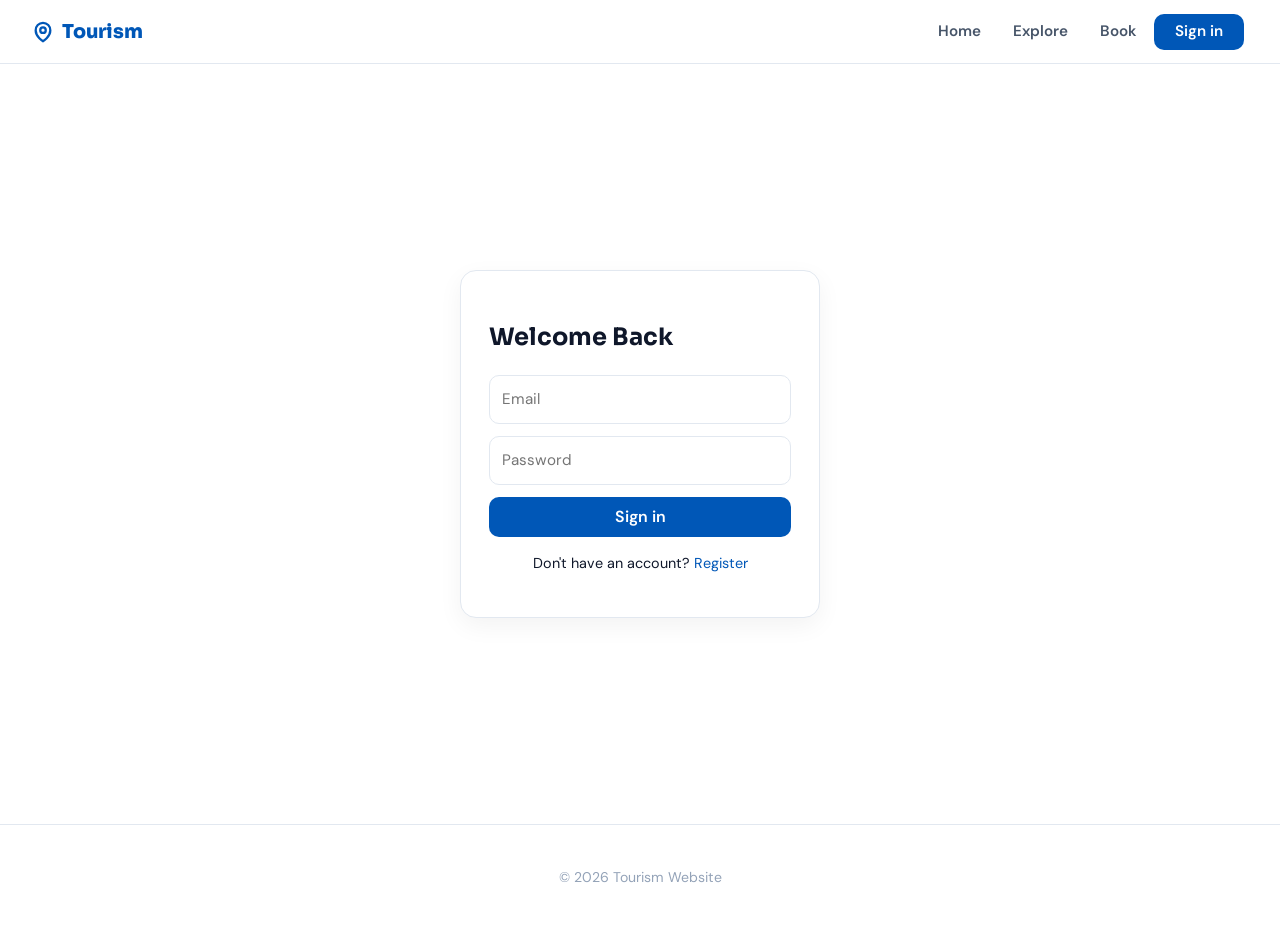
==== pages/admin-dashboard.html @ 724134c3 "Omar" ====
<!DOCTYPE html>
<html lang="en">
<head>
<meta charset="UTF-8">
<meta name="viewport" content="width=device-width, initial-scale=1.0">
<title>Admin Dashboard - Tourism</title>

<link rel="preconnect" href="https://fonts.googleapis.com">
<link rel="preconnect" href="https://fonts.gstatic.com" crossorigin>
<link href="https://fonts.googleapis.com/css2?family=Sora:wght@400;500;600;700;800&family=DM+Sans:ital,wght@0,300;0,400;0,500;1,400&display=swap" rel="stylesheet">

<link rel="stylesheet" href="../css/main.css">
<link rel="stylesheet" href="../css/components.css">
<link rel="stylesheet" href="../css/layout.css">
<!-- profile.css MUST come before admin-dashboard.css — admin reuses all base classes -->
<link rel="stylesheet" href="../css/pages/profile.css">
<link rel="stylesheet" href="../css/pages/admin-dashboard.css">
</head>

<body>

<!-- ===== NAVBAR (same structure as profile.html) ===== -->
<nav class="navbar">
  <a href="index.html" class="logo">
    <svg width="22" height="22" viewBox="0 0 24 24" fill="none" stroke="currentColor" stroke-width="2.5">
      <path d="M12 22s-8-4.5-8-11.8A8 8 0 0 1 12 2a8 8 0 0 1 8 8.2c0 7.3-8 11.8-8 11.8z"/>
      <circle cx="12" cy="10" r="3"/>
    </svg>
    Tourism
  </a>
  <div class="nav-links">
    <a href="index.html">Home</a>
    <a href="search.html">Explore</a>
    <a href="booking.html">Book</a>
    <a href="admin-dashboard.html" class="nav-cta active">Admin</a>
  </div>
</nav>

<!-- ===== ADMIN DASHBOARD PAGE ===== -->
<div class="profile-page">

  <!-- HERO SECTION (mirrors profile hero) -->
  <div class="profile-hero admin-hero">
    <div class="hero-bg-decor">
      <span class="decor-circle c1"></span>
      <span class="decor-circle c2"></span>
      <span class="decor-circle c3"></span>
      <!-- Extra admin decorative elements -->
      <span class="decor-circle c4"></span>
    </div>
    <div class="hero-content">
      <div class="hero-avatar admin-avatar" id="adminAvatar">A</div>
      <div class="hero-text">
        <h1 id="adminHeroName">Admin</h1>
        <p class="hero-email">admin@tourism.com</p>
        <span class="hero-badge admin-badge">
          <svg width="13" height="13" viewBox="0 0 24 24" fill="none" stroke="currentColor" stroke-width="2.5">
            <path d="M12 22s-8-4.5-8-11.8A8 8 0 0 1 12 2a8 8 0 0 1 8 8.2c0 7.3-8 11.8-8 11.8z"/>
            <circle cx="12" cy="10" r="3"/>
          </svg>
          Administrator
        </span>
      </div>
      <!-- Logout INSIDE hero section — same position as profile page -->
      <button id="adminLogoutBtn" class="hero-logout-btn">
        <svg width="15" height="15" viewBox="0 0 24 24" fill="none" stroke="currentColor" stroke-width="2.2">
          <path d="M9 21H5a2 2 0 0 1-2-2V5a2 2 0 0 1 2-2h4"/>
          <polyline points="16 17 21 12 16 7"/>
          <line x1="21" y1="12" x2="9" y2="12"/>
        </svg>
        Logout
      </button>
    </div>
  </div>

  <!-- DASHBOARD GRID (same grid structure as profile page) -->
  <div class="profile-grid">

    <!-- ===== LEFT SIDEBAR ===== -->
    <aside class="profile-sidebar">

      <!-- Platform Overview Card -->
      <div class="pcard account-overview">
        <div class="pcard-header">
          <svg width="18" height="18" viewBox="0 0 24 24" fill="none" stroke="currentColor" stroke-width="2">
            <rect x="3" y="3" width="7" height="7"/><rect x="14" y="3" width="7" height="7"/>
            <rect x="14" y="14" width="7" height="7"/><rect x="3" y="14" width="7" height="7"/>
          </svg>
          <h3>Platform Overview</h3>
        </div>
        <ul class="overview-list">
          <li>
            <span class="ov-label">Total Users</span>
            <span class="ov-value" id="ov-users">—</span>
          </li>
          <li>
            <span class="ov-label">Total Bookings</span>
            <span class="ov-value" id="ov-bookings">—</span>
          </li>
          <li>
            <span class="ov-label">Total Hotels</span>
            <span class="ov-value" id="ov-hotels">—</span>
          </li>
          <li>
            <span class="ov-label">Revenue</span>
            <span class="ov-value balance-value" id="ov-revenue">$0</span>
          </li>
        </ul>
        <button class="add-balance-btn" id="refreshStatsBtn">
          <svg width="14" height="14" viewBox="0 0 24 24" fill="none" stroke="currentColor" stroke-width="2.5">
            <polyline points="23 4 23 10 17 10"/>
            <polyline points="1 20 1 14 7 14"/>
            <path d="M3.51 9a9 9 0 0 1 14.85-3.36L23 10M1 14l4.64 4.36A9 9 0 0 0 20.49 15"/>
          </svg>
          Refresh Stats
        </button>
      </div>

      <!-- Quick Stats Card (mirrors profile completion card style) -->
      <div class="pcard completion-card">
        <div class="pcard-header">
          <svg width="18" height="18" viewBox="0 0 24 24" fill="none" stroke="currentColor" stroke-width="2">
            <line x1="18" y1="20" x2="18" y2="10"/>
            <line x1="12" y1="20" x2="12" y2="4"/>
            <line x1="6" y1="20" x2="6" y2="14"/>
          </svg>
          <h3>System Health</h3>
        </div>
        <div class="completion-pct-row">
          <span class="completion-pct" id="healthPct">100%</span>
          <span class="completion-label" id="healthLabel">Operational</span>
        </div>
        <div class="progress-bar-track">
          <div class="progress-bar-fill admin-progress" id="healthFill" style="width:100%"></div>
        </div>
        <ul class="completion-checklist" id="systemChecklist">
          <li class="check-item done" data-key="users">
            <span class="check-dot"></span> Users module active
          </li>
          <li class="check-item done" data-key="bookings">
            <span class="check-dot"></span> Bookings module active
          </li>
          <li class="check-item done" data-key="hotels">
            <span class="check-dot"></span> Hotels module active
          </li>
          <li class="check-item done" data-key="reports">
            <span class="check-dot"></span> Reports module active
          </li>
        </ul>
      </div>

      <!-- Quick Actions Card (mirrors quick stats card) -->
      <div class="pcard quick-stats">
        <div class="pcard-header">
          <svg width="18" height="18" viewBox="0 0 24 24" fill="none" stroke="currentColor" stroke-width="2">
            <polygon points="13 2 3 14 12 14 11 22 21 10 12 10 13 2"/>
          </svg>
          <h3>Quick Actions</h3>
        </div>
        <div class="admin-actions-list">
          <button class="admin-action-btn" onclick="adminScrollTo('users-section')">
            <svg width="14" height="14" viewBox="0 0 24 24" fill="none" stroke="currentColor" stroke-width="2"><path d="M17 21v-2a4 4 0 0 0-4-4H5a4 4 0 0 0-4 4v2"/><circle cx="9" cy="7" r="4"/><path d="M23 21v-2a4 4 0 0 0-3-3.87"/><path d="M16 3.13a4 4 0 0 1 0 7.75"/></svg>
            Manage Users
          </button>
          <button class="admin-action-btn" onclick="adminScrollTo('bookings-section')">
            <svg width="14" height="14" viewBox="0 0 24 24" fill="none" stroke="currentColor" stroke-width="2"><rect x="3" y="4" width="18" height="18" rx="2" ry="2"/><line x1="16" y1="2" x2="16" y2="6"/><line x1="8" y1="2" x2="8" y2="6"/><line x1="3" y1="10" x2="21" y2="10"/></svg>
            View Bookings
          </button>
          <button class="admin-action-btn" onclick="adminScrollTo('hotels-section')">
            <svg width="14" height="14" viewBox="0 0 24 24" fill="none" stroke="currentColor" stroke-width="2"><path d="M3 9l9-7 9 7v11a2 2 0 0 1-2 2H5a2 2 0 0 1-2-2z"/><polyline points="9 22 9 12 15 12 15 22"/></svg>
            View Hotels
          </button>
          <button class="admin-action-btn" onclick="adminScrollTo('reports-section')">
            <svg width="14" height="14" viewBox="0 0 24 24" fill="none" stroke="currentColor" stroke-width="2"><path d="M14 2H6a2 2 0 0 0-2 2v16a2 2 0 0 0 2 2h12a2 2 0 0 0 2-2V8z"/><polyline points="14 2 14 8 20 8"/><line x1="16" y1="13" x2="8" y2="13"/><line x1="16" y1="17" x2="8" y2="17"/><polyline points="10 9 9 9 8 9"/></svg>
            View Reports
          </button>
        </div>
      </div>

    </aside>

    <!-- ===== MAIN ADMIN AREA (mirrors profile main) ===== -->
    <main class="profile-main">

      <!-- ===== QUICK STATS ROW ===== -->
      <div class="pcard stats-row-card">
        <div class="stats-grid admin-stats-grid">
          <div class="stat-box">
            <span class="stat-num" id="stat-users">0</span>
            <span class="stat-lbl">Users</span>
          </div>
          <div class="stat-box">
            <span class="stat-num" id="stat-bookings">0</span>
            <span class="stat-lbl">Bookings</span>
          </div>
          <div class="stat-box">
            <span class="stat-num" id="stat-hotels">0</span>
            <span class="stat-lbl">Hotels</span>
          </div>
          <div class="stat-box">
            <span class="stat-num" id="stat-revenue">$0</span>
            <span class="stat-lbl">Revenue</span>
          </div>
        </div>
      </div>

      <!-- ===== USER MANAGEMENT ===== -->
      <div class="pcard edit-card" id="users-section">
        <div class="pcard-header section-header-row">
          <div class="pcard-header-left">
            <svg width="18" height="18" viewBox="0 0 24 24" fill="none" stroke="currentColor" stroke-width="2">
              <path d="M17 21v-2a4 4 0 0 0-4-4H5a4 4 0 0 0-4 4v2"/>
              <circle cx="9" cy="7" r="4"/>
              <path d="M23 21v-2a4 4 0 0 0-3-3.87"/>
              <path d="M16 3.13a4 4 0 0 1 0 7.75"/>
            </svg>
            <h3>User Management</h3>
          </div>
          <span class="section-count" id="users-count-badge">0 users</span>
        </div>

        <div class="admin-search-bar">
          <svg width="15" height="15" viewBox="0 0 24 24" fill="none" stroke="currentColor" stroke-width="2">
            <circle cx="11" cy="11" r="8"/><line x1="21" y1="21" x2="16.65" y2="16.65"/>
          </svg>
          <input type="text" id="userSearchInput" placeholder="Search users by name or email…" />
        </div>

        <div class="admin-table-wrap">
          <table class="admin-table" id="usersTable">
            <thead>
              <tr>
                <th>#</th>
                <th>Name</th>
                <th>Email</th>
                <th>Country</th>
                <th>Balance</th>
                <th>Actions</th>
              </tr>
            </thead>
            <tbody id="usersTableBody">
              <tr>
                <td colspan="6" class="table-empty">No users found.</td>
              </tr>
            </tbody>
          </table>
        </div>
      </div>

      <!-- ===== BOOKING MANAGEMENT ===== -->
      <div class="pcard edit-card" id="bookings-section">
        <div class="pcard-header section-header-row">
          <div class="pcard-header-left">
            <svg width="18" height="18" viewBox="0 0 24 24" fill="none" stroke="currentColor" stroke-width="2">
              <rect x="3" y="4" width="18" height="18" rx="2" ry="2"/>
              <line x1="16" y1="2" x2="16" y2="6"/>
              <line x1="8" y1="2" x2="8" y2="6"/>
              <line x1="3" y1="10" x2="21" y2="10"/>
            </svg>
            <h3>Booking Management</h3>
          </div>
          <span class="section-count" id="bookings-count-badge">0 bookings</span>
        </div>

        <div class="admin-table-wrap">
          <table class="admin-table" id="bookingsTable">
            <thead>
              <tr>
                <th>#</th>
                <th>User</th>
                <th>Hotel</th>
                <th>Date</th>
                <th>Amount</th>
                <th>Status</th>
              </tr>
            </thead>
            <tbody id="bookingsTableBody">
              <tr>
                <td colspan="6" class="table-empty">No bookings found.</td>
              </tr>
            </tbody>
          </table>
        </div>
      </div>

      <!-- ===== HOTEL MANAGEMENT ===== -->
      <div class="pcard edit-card" id="hotels-section">
        <div class="pcard-header section-header-row">
          <div class="pcard-header-left">
            <svg width="18" height="18" viewBox="0 0 24 24" fill="none" stroke="currentColor" stroke-width="2">
              <path d="M3 9l9-7 9 7v11a2 2 0 0 1-2 2H5a2 2 0 0 1-2-2z"/>
              <polyline points="9 22 9 12 15 12 15 22"/>
            </svg>
            <h3>Hotel Management</h3>
          </div>
          <span class="section-count" id="hotels-count-badge">0 hotels</span>
        </div>

        <div class="hotels-grid" id="hotelsGrid">
          <div class="hotel-empty-state">
            <svg width="38" height="38" viewBox="0 0 24 24" fill="none" stroke="currentColor" stroke-width="1.5" opacity="0.3">
              <path d="M3 9l9-7 9 7v11a2 2 0 0 1-2 2H5a2 2 0 0 1-2-2z"/>
              <polyline points="9 22 9 12 15 12 15 22"/>
            </svg>
            <p>No hotels in the system yet.</p>
          </div>
        </div>
      </div>

      <!-- ===== REPORTS ===== -->
      <div class="pcard edit-card" id="reports-section">
        <div class="pcard-header section-header-row">
          <div class="pcard-header-left">
            <svg width="18" height="18" viewBox="0 0 24 24" fill="none" stroke="currentColor" stroke-width="2">
              <path d="M14 2H6a2 2 0 0 0-2 2v16a2 2 0 0 0 2 2h12a2 2 0 0 0 2-2V8z"/>
              <polyline points="14 2 14 8 20 8"/>
              <line x1="16" y1="13" x2="8" y2="13"/>
              <line x1="16" y1="17" x2="8" y2="17"/>
              <polyline points="10 9 9 9 8 9"/>
            </svg>
            <h3>Reports & Analytics</h3>
          </div>
          <span class="section-count">Live data</span>
        </div>

        <div class="reports-grid">
          <div class="report-card">
            <div class="report-icon r-blue">
              <svg width="20" height="20" viewBox="0 0 24 24" fill="none" stroke="currentColor" stroke-width="2">
                <path d="M17 21v-2a4 4 0 0 0-4-4H5a4 4 0 0 0-4 4v2"/>
                <circle cx="9" cy="7" r="4"/>
              </svg>
            </div>
            <div class="report-info">
              <span class="report-num" id="report-users">0</span>
              <span class="report-label">Registered Users</span>
            </div>
            <div class="report-trend up" id="report-users-trend">↑ Active</div>
          </div>

          <div class="report-card">
            <div class="report-icon r-green">
              <svg width="20" height="20" viewBox="0 0 24 24" fill="none" stroke="currentColor" stroke-width="2">
                <line x1="12" y1="1" x2="12" y2="23"/>
                <path d="M17 5H9.5a3.5 3.5 0 0 0 0 7h5a3.5 3.5 0 0 1 0 7H6"/>
              </svg>
            </div>
            <div class="report-info">
              <span class="report-num" id="report-revenue">$0</span>
              <span class="report-label">Total Balance Pool</span>
            </div>
            <div class="report-trend up">↑ Growing</div>
          </div>

          <div class="report-card">
            <div class="report-icon r-orange">
              <svg width="20" height="20" viewBox="0 0 24 24" fill="none" stroke="currentColor" stroke-width="2">
                <rect x="3" y="4" width="18" height="18" rx="2" ry="2"/>
                <line x1="16" y1="2" x2="16" y2="6"/>
                <line x1="8" y1="2" x2="8" y2="6"/>
                <line x1="3" y1="10" x2="21" y2="10"/>
              </svg>
            </div>
            <div class="report-info">
              <span class="report-num" id="report-bookings">0</span>
              <span class="report-label">Total Bookings</span>
            </div>
            <div class="report-trend neutral" id="report-bookings-trend">— No data</div>
          </div>

          <div class="report-card">
            <div class="report-icon r-purple">
              <svg width="20" height="20" viewBox="0 0 24 24" fill="none" stroke="currentColor" stroke-width="2">
                <polyline points="9 11 12 14 22 4"/>
                <path d="M21 12v7a2 2 0 0 1-2 2H5a2 2 0 0 1-2-2V5a2 2 0 0 1 2-2h11"/>
              </svg>
            </div>
            <div class="report-info">
              <span class="report-num" id="report-completion">0%</span>
              <span class="report-label">Avg Profile Completion</span>
            </div>
            <div class="report-trend" id="report-completion-trend">Calculating…</div>
          </div>
        </div>
      </div>

    </main>

  </div><!-- end .profile-grid -->
</div><!-- end .profile-page -->

<!-- ===== DELETE USER CONFIRM MODAL ===== -->
<div id="deleteModal" class="pmodal-overlay">
  <div class="pmodal-box">
    <button class="pmodal-close" id="closeDeleteModal">&times;</button>
    <div class="modal-step active" id="stepDelete">
      <div class="modal-icon" style="background: rgba(239,68,68,.12); color:#ef4444;">
        <svg width="22" height="22" viewBox="0 0 24 24" fill="none" stroke="currentColor" stroke-width="2">
          <polyline points="3 6 5 6 21 6"/><path d="M19 6l-1 14a2 2 0 0 1-2 2H8a2 2 0 0 1-2-2L5 6"/>
          <path d="M10 11v6"/><path d="M14 11v6"/>
          <path d="M9 6V4a1 1 0 0 1 1-1h4a1 1 0 0 1 1 1v2"/>
        </svg>
      </div>
      <h3>Delete User</h3>
      <p class="modal-sub" id="deleteModalMsg">Are you sure you want to delete this user?</p>
      <div style="display:flex;gap:10px;justify-content:center;margin-top:8px;">
        <button class="modal-btn-secondary" id="cancelDeleteBtn">Cancel</button>
        <button class="modal-btn-primary" id="confirmDeleteBtn" style="background:linear-gradient(135deg,#ef4444,#dc2626);">Delete</button>
      </div>
    </div>
  </div>
</div>

<!-- ===== EDIT USER MODAL ===== -->
<div id="editUserModal" class="pmodal-overlay">
  <div class="pmodal-box pmodal-wide">
    <button class="pmodal-close" id="closeEditModal">&times;</button>
    <div class="modal-step active">
      <div class="modal-icon blue">
        <svg width="22" height="22" viewBox="0 0 24 24" fill="none" stroke="currentColor" stroke-width="2">
          <path d="M11 4H4a2 2 0 0 0-2 2v14a2 2 0 0 0 2 2h14a2 2 0 0 0 2-2v-7"/>
          <path d="M18.5 2.5a2.121 2.121 0 0 1 3 3L12 15l-4 1 1-4 9.5-9.5z"/>
        </svg>
      </div>
      <h3>Edit User</h3>
      <p class="modal-sub" id="editModalSub">Editing user details</p>
      <input type="hidden" id="editUserEmail" />
      <div class="modal-input-group" style="margin-bottom:10px;">
        <input type="text" id="editFirstName" placeholder="First Name" />
      </div>
      <div class="modal-input-group" style="margin-bottom:10px;">
        <input type="text" id="editLastName" placeholder="Last Name" />
      </div>
      <div class="modal-input-group" style="margin-bottom:10px;">
        <input type="number" id="editBalance" placeholder="Balance ($)" min="0" step="0.01" />
      </div>
      <button class="modal-btn-primary green" id="confirmEditBtn">Save Changes</button>
    </div>
  </div>
</div>

<!-- Toast -->
<div id="toast" class="ptoast"></div>

<!-- SCRIPTS -->
<script src="../js/users.js"></script>
<script src="../js/ui.js"></script>
<script src="../js/admin-dashboard.js"></script>

</body>
</html>
---- css/main.css ----
/* Global reset */
*, *::before, *::after {
  box-sizing: border-box;
}

html {
  scroll-behavior: smooth;
}

body {
  margin: 0;
  line-height: 1.5;
  font-family: var(--font-body, 'DM Sans', sans-serif);
  color: var(--text-1, #0f172a);
  background: #fff;
}

img, svg {
  display: block;
  max-width: 100%;
}

a {
  color: inherit;
}

button,
input,
select,
textarea {
  font: inherit;
}
---- css/components.css ----
:root {
  --brand: #0057B7;
  --brand-dark: #003f8a;
  --brand-light: #e8f0fe;

  --text-1: #0f172a;
  --text-2: #475569;
  --text-3: #94a3b8;

  --radius-sm: 10px;
  --radius-md: 16px;
  --radius-lg: 24px;

  --font-display: 'Sora', sans-serif;
  --font-body: 'DM Sans', sans-serif;

  --transition: 0.22s ease;
}

/* Shared navbar */
.navbar {
  position: sticky;
  top: 0;
  z-index: 100;

  display: flex;
  align-items: center;
  justify-content: space-between;
  gap: 16px;

  height: 64px;
  padding: 0 32px;

  background: rgba(255, 255, 255, 0.95);
  backdrop-filter: blur(12px);
  -webkit-backdrop-filter: blur(12px);
  border-bottom: 1px solid #e2e8f0;
}

.navbar,
.navbar * {
  box-sizing: border-box;
}

.logo {
  display: inline-flex;
  align-items: center;
  gap: 8px;
  height: 100%;

  font-family: var(--font-display);
  font-size: 1.2rem;
  font-weight: 800;
  color: var(--brand);
  text-decoration: none;
  line-height: 1;
}

.logo svg {
  flex-shrink: 0;
}

.nav-links {
  display: flex;
  align-items: center;
  gap: 4px;
  height: 100%;
}

.nav-links a {
  display: inline-flex;
  align-items: center;
  justify-content: center;

  height: 36px;
  padding: 0 14px;

  border-radius: var(--radius-sm);
  font-size: 0.95rem;
  font-weight: 600;
  color: var(--text-2);
  text-decoration: none;
  line-height: 1;

  transition: color var(--transition), background var(--transition);
}

.nav-links a:hover {
  color: var(--brand);
  background: var(--brand-light);
}

.nav-links a.active {
  color: var(--brand);
  background: var(--brand-light);
}

.nav-links a.nav-cta {
  height: 36px;
  padding: 0 14px; /* نفس باقي اللينكات */

  background: var(--brand);
  color: #fff;

  display: inline-flex;
  align-items: center;
  justify-content: center;
}
.nav-links a.nav-cta {
  min-width: 90px;
}

.nav-links a.nav-cta:hover {
  background: var(--brand-dark);
  color: #fff;
}

.nav-hamburger {
  display: none;
  width: 44px;
  height: 44px;
  padding: 0;
  border: none;
  background: transparent;
  cursor: pointer;

  align-items: center;
  justify-content: center;
  flex-direction: column;
  gap: 5px;
}

.nav-hamburger span {
  display: block;
  width: 24px;
  height: 2px;
  border-radius: 999px;
  background: var(--text-1);
}

/* Footer */
.footer {
  background: #fff;
  color: var(--text-3);
  text-align: center;
  padding: 28px 24px;
  border-top: 1px solid #e2e8f0;
  font-size: 0.88rem;
}

/* Small reusable button */
.details-btn {
  display: inline-block;
  margin-top: 10px;
  padding: 10px 16px;
  background-color: #0077b6;
  color: #fff;
  text-decoration: none;
  border-radius: 8px;
  transition: 0.3s;
}

.details-btn:hover {
  background-color: #023e8a;
}

@media (max-width: 768px) {
  .navbar {
    padding: 0 16px;
  }

  .nav-links {
    display: none;
  }

  .nav-hamburger {
    display: inline-flex;
  }
}

/* ===== TOAST NOTIFICATION ===== */
.toast {
  position: fixed;
  top: 20px;
  left: 50%;
  transform: translateX(-50%) translateY(-20px);

  min-width: 250px;
  max-width: 320px;

  padding: 14px 18px;

  border-radius: 12px;
  font-size: 0.95rem;
  font-weight: 500;

  color: #fff;

  box-shadow: 0 10px 25px rgba(0,0,0,0.15);

  opacity: 0;
  pointer-events: none;

  transition: all 0.3s ease;
  z-index: 999;
}

/* show */
.toast.show {
  opacity: 1;
  transform: translateX(-50%) translateY(0);
}
.toast {
  backdrop-filter: blur(10px);
  background: rgba(0,0,0,0.75);
}

/* success */
.toast.success {
  background: #22c55e;
}

/* error */
.toast.error {
  background: #ef4444;
}

/* Currency Selector */
.currency-selector {
    display: flex;
    align-items: center;
    gap: 6px;
}

.currency-selector select {
    padding: 4px 8px;
    border-radius: 8px;
    border: 1px solid #ccc;
    background: white;
    font-size: 14px;
    cursor: pointer;
    outline: none;
}

.currency-selector select:focus {
    border-color: #007bff;
}
---- css/layout.css ----
.container {
  width: min(100%, 1200px);
  margin: 0 auto;
  padding: 0 24px;
}

@media (max-width: 768px) {
  .container {
    padding: 0 16px;
  }
}
---- css/pages/profile.css ----
/* ============================================
   PROFILE PAGE — Premium Tourism UI
   profile.css
   ============================================ */

/* ===== FONTS & BASE ===== */
:root {
  --blue-900: #0f1e3d;
  --blue-800: #1a2f5a;
  --blue-600: #1e4fd8;
  --blue-500: #2563eb;
  --blue-400: #3b82f6;
  --blue-300: #93c5fd;
  --blue-100: #dbeafe;
  --blue-50:  #eff6ff;
  --teal-500: #0ea5e9;

  --green-500: #22c55e;
  --green-600: #16a34a;

  --red-500:  #ef4444;
  --red-600:  #dc2626;

  --gray-900: #0f172a;
  --gray-700: #334155;
  --gray-500: #64748b;
  --gray-300: #cbd5e1;
  --gray-200: #e2e8f0;
  --gray-100: #f1f5f9;
  --gray-50:  #f8fafc;
  --white:    #ffffff;

  --font-display: 'Sora', sans-serif;
  --font-body:    'DM Sans', sans-serif;

  --radius-sm: 10px;
  --radius-md: 16px;
  --radius-lg: 24px;
  --radius-xl: 32px;

  --shadow-sm: 0 2px 8px rgba(0,0,0,0.06);
  --shadow-md: 0 8px 24px rgba(0,0,0,0.08);
  --shadow-lg: 0 20px 48px rgba(0,0,0,0.10);
  --shadow-blue: 0 12px 32px rgba(37,99,235,0.18);
}

/* ===== PAGE BACKGROUND ===== */
.profile-page * {
  box-sizing: border-box;
}

.profile-page {
  font-family: var(--font-body);
  min-height: 100vh;
  background:
    radial-gradient(circle at 8% 12%, rgba(37,99,235,0.10) 0%, transparent 28%),
    radial-gradient(circle at 92% 20%, rgba(14,165,233,0.09) 0%, transparent 26%),
    radial-gradient(circle at 50% 85%, rgba(99,102,241,0.07) 0%, transparent 32%),
    linear-gradient(160deg, #f0f5ff 0%, #e8f0fe 35%, #f5f8ff 70%, #eef2ff 100%);
  padding-bottom: 64px;
}

/* ===== HERO SECTION ===== */
.profile-hero {
  position: relative;
  overflow: hidden;
  background: linear-gradient(135deg, #0f1e3d 0%, #1a3a7a 40%, #1e4fd8 75%, #2563eb 100%);
  padding: 56px 40px 48px;
  margin-bottom: 0;
}

.hero-bg-decor {
  position: absolute;
  inset: 0;
  pointer-events: none;
  overflow: hidden;
}

.decor-circle {
  position: absolute;
  border-radius: 50%;
  opacity: 0.12;
}
.decor-circle.c1 {
  width: 420px; height: 420px;
  background: radial-gradient(circle, #60a5fa, transparent 70%);
  top: -160px; right: -80px;
}
.decor-circle.c2 {
  width: 260px; height: 260px;
  background: radial-gradient(circle, #a5f3fc, transparent 70%);
  bottom: -100px; left: 10%;
  opacity: 0.08;
}
.decor-circle.c3 {
  width: 180px; height: 180px;
  background: radial-gradient(circle, #c7d2fe, transparent 70%);
  top: 20px; left: 40%;
  opacity: 0.10;
}

.hero-content {
  position: relative;
  z-index: 1;
  max-width: 1100px;
  margin: 0 auto;
  display: flex;
  align-items: center;
  gap: 28px;
  flex-wrap: wrap;
}

.hero-avatar {
  width: 96px;
  height: 96px;
  border-radius: 50%;
  background: linear-gradient(135deg, #1d4ed8, #3b82f6);
  border: 4px solid rgba(255,255,255,0.25);
  box-shadow: 0 12px 32px rgba(0,0,0,0.25), 0 0 0 8px rgba(255,255,255,0.06);
  display: flex;
  align-items: center;
  justify-content: center;
  font-family: var(--font-display);
  font-size: 30px;
  font-weight: 800;
  color: #fff;
  letter-spacing: 1px;
  flex-shrink: 0;
  text-shadow: 0 2px 8px rgba(0,0,0,0.2);
}

.hero-text {
  flex: 1;
  min-width: 200px;
}

.hero-text h1 {
  font-family: var(--font-display);
  font-size: 2rem;
  font-weight: 800;
  color: #fff;
  margin: 0 0 4px;
  letter-spacing: -0.3px;
  text-shadow: 0 2px 12px rgba(0,0,0,0.18);
}

.hero-email {
  font-size: 0.95rem;
  color: rgba(255,255,255,0.72);
  margin: 0 0 12px;
  letter-spacing: 0.2px;
}

.hero-badge {
  display: inline-flex;
  align-items: center;
  gap: 5px;
  background: rgba(255,255,255,0.12);
  backdrop-filter: blur(10px);
  border: 1px solid rgba(255,255,255,0.18);
  color: rgba(255,255,255,0.9);
  font-size: 0.78rem;
  font-weight: 600;
  letter-spacing: 0.4px;
  padding: 4px 12px;
  border-radius: 999px;
}

.hero-logout-btn {
  display: flex;
  align-items: center;
  gap: 7px;
  background: rgba(255,255,255,0.1);
  border: 1px solid rgba(255,255,255,0.18);
  color: rgba(255,255,255,0.85);
  padding: 10px 20px;
  border-radius: var(--radius-sm);
  font-family: var(--font-body);
  font-size: 0.875rem;
  font-weight: 600;
  cursor: pointer;
  transition: background 0.2s, color 0.2s;
  margin-left: auto;
  backdrop-filter: blur(8px);
}
.hero-logout-btn:hover {
  background: rgba(239,68,68,0.75);
  border-color: rgba(239,68,68,0.6);
  color: #fff;
}

/* ===== GRID LAYOUT ===== */
.profile-grid {
  max-width: 1100px;
  margin: 0 auto;
  padding: 36px 24px 0;
  display: grid;
  grid-template-columns: 320px 1fr;
  gap: 24px;
  align-items: start;
}

/* ===== PCARD BASE ===== */
.pcard {
  background: var(--white);
  border-radius: var(--radius-lg);
  box-shadow: var(--shadow-md);
  border: 1px solid var(--gray-200);
  overflow: hidden;
  transition: box-shadow 0.25s;
}
.pcard:hover {
  box-shadow: var(--shadow-lg);
}

.pcard-header {
  display: flex;
  align-items: center;
  gap: 10px;
  padding: 20px 24px 16px;
  border-bottom: 1px solid var(--gray-100);
}
.pcard-header svg {
  color: var(--blue-500);
  flex-shrink: 0;
}
.pcard-header h3 {
  font-family: var(--font-display);
  font-size: 0.95rem;
  font-weight: 700;
  color: var(--gray-900);
  margin: 0;
  letter-spacing: -0.1px;
}

/* ===== SIDEBAR ===== */
.profile-sidebar {
  display: flex;
  flex-direction: column;
  gap: 20px;
}

/* ===== ACCOUNT OVERVIEW ===== */
.overview-list {
  list-style: none;
  margin: 0;
  padding: 16px 24px;
  display: flex;
  flex-direction: column;
  gap: 0;
}
.overview-list li {
  display: flex;
  justify-content: space-between;
  align-items: center;
  padding: 11px 0;
  border-bottom: 1px solid var(--gray-100);
  gap: 12px;
}
.overview-list li:last-child {
  border-bottom: none;
}
.ov-label {
  font-size: 0.82rem;
  color: var(--gray-500);
  font-weight: 500;
  letter-spacing: 0.3px;
}
.ov-value {
  font-size: 0.88rem;
  color: var(--gray-900);
  font-weight: 600;
  text-align: right;
  max-width: 160px;
  overflow: hidden;
  text-overflow: ellipsis;
  white-space: nowrap;
}
.balance-value {
  color: var(--blue-500);
  font-size: 1rem;
  font-weight: 800;
  font-family: var(--font-display);
}

.add-balance-btn {
  display: flex;
  align-items: center;
  justify-content: center;
  gap: 7px;
  width: calc(100% - 48px);
  margin: 0 24px 20px;
  padding: 11px;
  background: linear-gradient(135deg, #2563eb, #3b82f6);
  color: #fff;
  border: none;
  border-radius: var(--radius-sm);
  font-family: var(--font-body);
  font-size: 0.875rem;
  font-weight: 600;
  cursor: pointer;
  transition: transform 0.2s, box-shadow 0.2s;
  box-shadow: 0 6px 18px rgba(37,99,235,0.25);
}
.add-balance-btn:hover {
  transform: translateY(-2px);
  box-shadow: 0 10px 26px rgba(37,99,235,0.35);
}

/* ===== COMPLETION CARD ===== */
.completion-pct-row {
  display: flex;
  align-items: baseline;
  gap: 10px;
  padding: 16px 24px 8px;
}
.completion-pct {
  font-family: var(--font-display);
  font-size: 2.2rem;
  font-weight: 800;
  color: var(--blue-500);
  line-height: 1;
}
.completion-label {
  font-size: 0.82rem;
  font-weight: 600;
  padding: 3px 10px;
  border-radius: 999px;
  background: var(--gray-100);
  color: var(--gray-500);
}
.completion-label.complete {
  background: #dcfce7;
  color: #16a34a;
}

.progress-bar-track {
  margin: 0 24px 16px;
  height: 8px;
  background: var(--gray-100);
  border-radius: 999px;
  overflow: hidden;
}
.progress-bar-fill {
  height: 100%;
  background: linear-gradient(90deg, #2563eb, #60a5fa);
  border-radius: 999px;
  transition: width 0.8s cubic-bezier(.22,1,.36,1);
}

.completion-checklist {
  list-style: none;
  margin: 0;
  padding: 0 24px 20px;
  display: flex;
  flex-direction: column;
  gap: 9px;
}
.check-item {
  display: flex;
  align-items: center;
  gap: 9px;
  font-size: 0.83rem;
  color: var(--gray-500);
  font-weight: 500;
  transition: color 0.3s;
}
.check-dot {
  width: 8px;
  height: 8px;
  border-radius: 50%;
  border: 2px solid var(--gray-300);
  flex-shrink: 0;
  transition: background 0.3s, border-color 0.3s;
}
.check-item.done {
  color: var(--gray-900);
}
.check-item.done .check-dot {
  background: var(--green-500);
  border-color: var(--green-500);
}

/* ===== QUICK STATS ===== */
.stats-grid {
  display: grid;
  grid-template-columns: 1fr 1fr;
  gap: 12px;
  padding: 16px 20px 20px;
}
.stat-box {
  background: var(--blue-50);
  border: 1px solid var(--blue-100);
  border-radius: var(--radius-md);
  padding: 16px 14px;
  display: flex;
  flex-direction: column;
  align-items: center;
  gap: 5px;
  transition: background 0.2s;
}
.stat-box:hover {
  background: var(--blue-100);
}
.stat-num {
  font-family: var(--font-display);
  font-size: 1.3rem;
  font-weight: 800;
  color: var(--blue-600);
  letter-spacing: -0.5px;
}
.stat-lbl {
  font-size: 0.72rem;
  color: var(--gray-500);
  font-weight: 600;
  letter-spacing: 0.4px;
  text-transform: uppercase;
}

/* ===== EDIT CARD ===== */
.edit-card {
  padding-bottom: 32px;
}

.edit-form {
  padding: 24px 28px 0;
  display: flex;
  flex-direction: column;
  gap: 20px;
}

.form-row {
  display: flex;
  gap: 16px;
}
.form-row.two-col {
  flex-direction: row;
}

.form-group {
  flex: 1;
  display: flex;
  flex-direction: column;
  gap: 7px;
}
.form-group label {
  font-size: 0.8rem;
  font-weight: 700;
  color: var(--gray-500);
  letter-spacing: 0.5px;
  text-transform: uppercase;
}
.form-group input,
.form-group select,
.form-select {
  width: 100%;
  padding: 11px 14px;
  border: 1.5px solid var(--gray-200);
  border-radius: var(--radius-sm);
  font-family: var(--font-body);
  font-size: 0.9rem;
  color: var(--gray-900);
  background: var(--white);
  transition: border-color 0.2s, box-shadow 0.2s;
  outline: none;
}
.form-group input:focus,
.form-group select:focus {
  border-color: var(--blue-400);
  box-shadow: 0 0 0 3px rgba(59,130,246,0.12);
}
.input-readonly {
  background: var(--gray-50) !important;
  color: var(--gray-700) !important;
  cursor: default;
  border-color: var(--gray-200) !important;
}
.input-readonly:focus {
  box-shadow: none !important;
  border-color: var(--gray-200) !important;
}

.input-icon-wrap {
  position: relative;
}
.input-icon-wrap input {
  padding-right: 40px;
}
.input-icon {
  position: absolute;
  right: 12px;
  top: 50%;
  transform: translateY(-50%);
  color: var(--gray-300);
  pointer-events: none;
}

.form-divider {
  position: relative;
  text-align: center;
  margin: 4px 0;
}
.form-divider::before {
  content: '';
  position: absolute;
  top: 50%;
  left: 0; right: 0;
  height: 1px;
  background: var(--gray-200);
}
.form-divider span {
  position: relative;
  background: var(--white);
  padding: 0 14px;
  font-size: 0.75rem;
  font-weight: 700;
  color: var(--gray-500);
  letter-spacing: 0.6px;
  text-transform: uppercase;
}

.form-actions {
  padding-top: 8px;
}
.btn-save {
  display: inline-flex;
  align-items: center;
  gap: 8px;
  padding: 13px 32px;
  background: linear-gradient(135deg, #1d4ed8, #2563eb);
  color: #fff;
  border: none;
  border-radius: var(--radius-sm);
  font-family: var(--font-body);
  font-size: 0.9rem;
  font-weight: 700;
  cursor: pointer;
  letter-spacing: 0.2px;
  box-shadow: 0 6px 20px rgba(37,99,235,0.28);
  transition: transform 0.2s, box-shadow 0.2s;
}
.btn-save:hover {
  transform: translateY(-2px);
  box-shadow: 0 10px 28px rgba(37,99,235,0.38);
}
.btn-save:active {
  transform: translateY(0);
}

/* ===== MODALS ===== */
.pmodal-overlay {
  position: fixed;
  inset: 0;
  background: rgba(15,30,61,0.55);
  backdrop-filter: blur(6px);
  display: none;
  align-items: center;
  justify-content: center;
  z-index: 1000;
  padding: 20px;
}
.pmodal-overlay.show {
  display: flex;
  animation: fadeInOverlay 0.25s ease;
}
@keyframes fadeInOverlay {
  from { opacity: 0; }
  to   { opacity: 1; }
}

.pmodal-box {
  background: var(--white);
  border-radius: var(--radius-xl);
  box-shadow: 0 40px 80px rgba(0,0,0,0.2);
  padding: 40px 36px 32px;
  width: 100%;
  max-width: 380px;
  position: relative;
  text-align: center;
  animation: slideUp 0.3s cubic-bezier(.22,1,.36,1);
}
@keyframes slideUp {
  from { opacity: 0; transform: translateY(24px); }
  to   { opacity: 1; transform: translateY(0); }
}

.pmodal-close {
  position: absolute;
  top: 16px; right: 20px;
  font-size: 22px;
  color: var(--gray-400);
  cursor: pointer;
  line-height: 1;
  transition: color 0.2s;
  background: none;
  border: none;
  font-family: inherit;
}
.pmodal-close:hover { color: var(--red-500); }

.modal-step {
  display: none;
  flex-direction: column;
  align-items: center;
  gap: 14px;
}
.modal-step.active {
  display: flex;
}

.modal-icon {
  width: 64px; height: 64px;
  border-radius: 50%;
  display: flex;
  align-items: center;
  justify-content: center;
  margin-bottom: 4px;
}
.modal-icon.blue {
  background: var(--blue-50);
  color: var(--blue-500);
  box-shadow: 0 0 0 8px rgba(37,99,235,0.06);
}
.modal-icon.green {
  background: #f0fdf4;
  color: var(--green-600);
  box-shadow: 0 0 0 8px rgba(22,163,74,0.06);
}

.pmodal-box h3 {
  font-family: var(--font-display);
  font-size: 1.25rem;
  font-weight: 800;
  color: var(--gray-900);
  margin: 0;
}
.modal-sub {
  font-size: 0.85rem;
  color: var(--gray-500);
  margin: -4px 0 0;
  line-height: 1.5;
}

.modal-input-group {
  position: relative;
  width: 100%;
}
.modal-input-group input {
  width: 100%;
  padding: 12px 16px;
  border: 1.5px solid var(--gray-200);
  border-radius: var(--radius-sm);
  font-family: var(--font-body);
  font-size: 0.95rem;
  color: var(--gray-900);
  outline: none;
  text-align: center;
  transition: border-color 0.2s, box-shadow 0.2s;
}
.modal-input-group input:focus {
  border-color: var(--blue-400);
  box-shadow: 0 0 0 3px rgba(59,130,246,0.12);
}
.input-prefix {
  position: absolute;
  left: 14px;
  top: 50%;
  transform: translateY(-50%);
  font-size: 1rem;
  font-weight: 700;
  color: var(--gray-400);
  pointer-events: none;
}
.modal-input-group:has(.input-prefix) input {
  padding-left: 28px;
  text-align: left;
}

.modal-btn-primary {
  width: 100%;
  padding: 13px;
  background: linear-gradient(135deg, #1d4ed8, #2563eb);
  color: #fff;
  border: none;
  border-radius: var(--radius-sm);
  font-family: var(--font-body);
  font-size: 0.9rem;
  font-weight: 700;
  cursor: pointer;
  box-shadow: 0 6px 20px rgba(37,99,235,0.28);
  transition: transform 0.2s, box-shadow 0.2s;
}
.modal-btn-primary:hover {
  transform: translateY(-2px);
  box-shadow: 0 10px 28px rgba(37,99,235,0.38);
}
.modal-btn-primary.green {
  background: linear-gradient(135deg, #16a34a, #22c55e);
  box-shadow: 0 6px 20px rgba(22,163,74,0.28);
}
.modal-btn-primary.green:hover {
  box-shadow: 0 10px 28px rgba(22,163,74,0.38);
}

/* ===== TOAST ===== */
.ptoast {
  position: fixed;
  bottom: 28px;
  right: 28px;
  z-index: 9999;
  padding: 14px 22px;
  border-radius: var(--radius-sm);
  font-family: var(--font-body);
  font-size: 0.9rem;
  font-weight: 600;
  color: #fff;
  max-width: 340px;
  box-shadow: 0 12px 32px rgba(0,0,0,0.18);
  transform: translateY(80px);
  opacity: 0;
  transition: transform 0.4s cubic-bezier(.22,1,.36,1), opacity 0.4s;
  pointer-events: none;
}
.ptoast.show {
  transform: translateY(0);
  opacity: 1;
}
.ptoast.success { background: linear-gradient(135deg, #16a34a, #22c55e); }
.ptoast.error   { background: linear-gradient(135deg, #dc2626, #ef4444); }
.ptoast.info    { background: linear-gradient(135deg, #1d4ed8, #2563eb); }

/* ===== RESPONSIVE ===== */
@media (max-width: 860px) {
  .profile-grid {
    grid-template-columns: 1fr;
    padding: 24px 16px 0;
  }
  .profile-hero {
    padding: 40px 20px 36px;
  }
  .hero-text h1 {
    font-size: 1.5rem;
  }
  .hero-logout-btn {
    margin-left: 0;
    width: 100%;
    justify-content: center;
  }
  .hero-content {
    flex-direction: column;
    align-items: flex-start;
  }
}

@media (max-width: 560px) {
  .form-row.two-col {
    flex-direction: column;
  }
  .edit-form {
    padding: 16px 16px 0;
  }
  .pcard-header {
    padding: 16px 16px 14px;
  }
  .overview-list {
    padding: 12px 16px;
  }
  .add-balance-btn {
    width: calc(100% - 32px);
    margin: 0 16px 16px;
  }
  .completion-pct-row,
  .progress-bar-track,
  .completion-checklist {
    padding-left: 16px;
    padding-right: 16px;
    margin-left: 16px;
    margin-right: 16px;
  }
  .stats-grid {
    padding: 12px 16px 16px;
  }
  .pmodal-box {
    padding: 32px 24px 24px;
  }
  .ptoast {
    left: 16px;
    right: 16px;
    bottom: 16px;
  }
}
---- css/pages/admin-dashboard.css ----
/* ============================================================
   ADMIN DASHBOARD CSS
   File: css/pages/admin-dashboard.css
   ============================================================ */

/* =========================
   GLOBAL FIXES
========================= */

html,
body {
  width: 100%;
  overflow-x: hidden;
  background: #f5f7fb;
}

/* Override container width */
.container {
  width: 100%;
  max-width: 100% !important;
  padding-left: 0 !important;
  padding-right: 0 !important;
  margin: 0 auto;
  box-sizing: border-box;
}

/* =========================
   PAGE WRAPPER
========================= */

.profile-page {
  width: 100%;
  max-width: 100%;
  margin: 0 auto;
  padding: 0;
  box-sizing: border-box;
  overflow-x: hidden;
}

/* =========================
   HERO SECTION
========================= */

.profile-hero {
  width: 100%;
  margin: 0;
  border-radius: 0;
  box-sizing: border-box;
  position: relative;
  overflow: hidden;

  background:
    radial-gradient(circle at top left, rgba(99,102,241,0.22), transparent 35%),
    radial-gradient(circle at bottom right, rgba(139,92,246,0.18), transparent 30%),
    linear-gradient(135deg, #0f172a 0%, #1e293b 45%, #312e81 100%);
}

/* Decorative circles */
.admin-hero .decor-circle.c1,
.decor-circle.c1 {
  background: rgba(99,102,241,0.2);
  border-radius: 50%;
  filter: blur(40px);
}

.admin-hero .decor-circle.c2,
.decor-circle.c2 {
  background: rgba(139,92,246,0.15);
  border-radius: 50%;
  filter: blur(60px);
}

.admin-hero .decor-circle.c3,
.decor-circle.c3 {
  background: rgba(67,56,202,0.18);
  border-radius: 50%;
  filter: blur(50px);
}

/* Avatar */
.admin-avatar,
.hero-avatar {
  width: 90px;
  height: 90px;

  border-radius: 50%;

  background: linear-gradient(135deg, #6366f1, #8b5cf6) !important;

  display: flex;
  align-items: center;
  justify-content: center;

  color: #fff;
  font-size: 2rem;
  font-weight: 700;
  font-family: "Sora", sans-serif;

  box-shadow:
    0 0 0 5px rgba(99,102,241,0.22),
    0 12px 30px rgba(99,102,241,0.28);
}

/* Badge */
.admin-badge,
.hero-badge {
  background: rgba(99, 102, 241, 0.15) !important;
  border: 1px solid rgba(99, 102, 241, 0.35) !important;
  color: #c7d2fe !important;

  border-radius: 20px;
  backdrop-filter: blur(4px);
}

/* =========================
   MAIN GRID
========================= */

.profile-grid {
  width: 100%;
  max-width: 1400px;

  margin: 0 auto;

  padding: 32px 24px 48px;

  box-sizing: border-box;

  display: grid;
  grid-template-columns: 320px minmax(0, 1fr);

  gap: 30px;

  align-items: start;
}

/* Sidebar */
.profile-sidebar {
  width: 100%;
  min-width: 0;
}

/* Main */
.profile-main {
  width: 100%;
  min-width: 0;
}

/* =========================
   CARDS
========================= */

.pcard,
.edit-card,
.account-overview,
.quick-stats,
.completion-card,
.stats-row-card {
  width: 100%;
  box-sizing: border-box;

  border-radius: 20px;

  background: #fff;

  border: 1px solid rgba(99,102,241,0.08);

  box-shadow:
    0 1px 3px rgba(0,0,0,0.04),
    0 4px 16px rgba(99,102,241,0.05);

  transition:
    transform 0.2s,
    box-shadow 0.2s,
    border-color 0.2s;
}

.pcard:hover,
.edit-card:hover {
  transform: translateY(-2px);

  border-color: rgba(99,102,241,0.18);

  box-shadow:
    0 10px 30px rgba(99,102,241,0.10);
}

/* =========================
   CARD HEADERS
========================= */

.pcard-header h3 {
  font-size: 1rem;
  font-weight: 700;
  color: #111827;
}

.pcard-header svg {
  color: #6366f1;
}

/* =========================
   STATS GRID
========================= */

.admin-stats-grid {
  display: grid;
  grid-template-columns: repeat(4, 1fr);
  gap: 0;
}

.admin-stats-grid .stat-box {
  border-right: 1px solid rgba(99,102,241,0.1);

  transition:
    background 0.15s,
    transform 0.15s;
}

.admin-stats-grid .stat-box:last-child {
  border-right: none;
}

.admin-stats-grid .stat-box:hover {
  background: rgba(99,102,241,0.03);
}

.stat-num {
  font-family: "Sora", sans-serif;
  font-weight: 700;
}

/* =========================
   SEARCH BAR
========================= */

.admin-search-bar {
  display: flex;
  align-items: center;
  gap: 10px;

  background: #f8f9ff;

  border: 1.5px solid #e8eaff;

  border-radius: 14px;

  padding: 12px 16px;

  transition:
    border-color 0.2s,
    box-shadow 0.2s;
}

.admin-search-bar:focus-within {
  border-color: #6366f1;

  box-shadow:
    0 0 0 4px rgba(99,102,241,0.1);
}

.admin-search-bar svg {
  color: #9ca3af;
}

.admin-search-bar input {
  border: none;
  background: transparent;
  outline: none;

  width: 100%;

  font-family: "DM Sans", sans-serif;
  font-size: 0.9rem;
}

/* =========================
   TABLE
========================= */

.admin-table-wrap {
  width: 100%;
  overflow-x: auto;

  border-radius: 16px;

  border: 1px solid #eceef5;

  background: #fff;

  box-shadow:
    0 4px 16px rgba(0,0,0,0.04);
}

.admin-table {
  width: 100%;
  border-collapse: collapse;
}

.admin-table thead tr {
  background:
    linear-gradient(to right, #f8f9ff, #f5f3ff);

  border-bottom: 1px solid #eceef5;
}

.admin-table th {
  padding: 14px 18px;

  text-align: left;

  font-size: 0.78rem;
  font-weight: 700;

  text-transform: uppercase;
  letter-spacing: 0.06em;

  color: #818cf8;
}

.admin-table td {
  padding: 16px 18px;

  font-size: 0.92rem;

  color: #374151;
}

.admin-table tbody tr {
  border-bottom: 1px solid #f3f4f6;

  transition:
    background 0.15s,
    transform 0.1s;
}

.admin-table tbody tr:last-child {
  border-bottom: none;
}

.admin-table tbody tr:hover {
  background: rgba(99,102,241,0.04);
}

/* =========================
   USER AVATAR
========================= */

.user-name-cell {
  display: flex;
  align-items: center;
  gap: 10px;
}

.user-mini-avatar {
  width: 34px;
  height: 34px;

  border-radius: 50%;

  background:
    linear-gradient(135deg, #6366f1, #8b5cf6);

  display: flex;
  align-items: center;
  justify-content: center;

  color: #fff;
  font-size: 0.8rem;
  font-weight: 700;

  box-shadow:
    0 1px 4px rgba(99,102,241,0.3);
}

/* =========================
   PILLS
========================= */

.balance-pill,
.status-pill {
  display: inline-block;

  border-radius: 20px;

  padding: 4px 12px;

  font-size: 0.76rem;
  font-weight: 700;
}

.balance-pill {
  background: rgba(16,185,129,0.08);
  color: #059669;
  border: 1px solid rgba(16,185,129,0.25);
}

.status-pill.confirmed {
  background: rgba(16,185,129,0.1);
  color: #059669;
  border: 1px solid rgba(16,185,129,0.2);
}

.status-pill.pending {
  background: rgba(245,158,11,0.1);
  color: #d97706;
  border: 1px solid rgba(245,158,11,0.2);
}

.status-pill.cancelled {
  background: rgba(239,68,68,0.08);
  color: #ef4444;
  border: 1px solid rgba(239,68,68,0.2);
}

/* =========================
   TABLE BUTTONS
========================= */

.table-actions {
  display: flex;
  gap: 8px;
}

.tbl-btn {
  border-radius: 10px;

  padding: 7px 12px;

  font-size: 0.78rem;
  font-weight: 600;

  transition: all 0.15s;
}

.tbl-btn-edit {
  background: rgba(99,102,241,0.08);
  color: #6366f1;
  border: 1px solid rgba(99,102,241,0.15);
}

.tbl-btn-edit:hover {
  background: #6366f1;
  color: #fff;

  border-color: #6366f1;

  box-shadow:
    0 2px 8px rgba(99,102,241,0.35);
}

.tbl-btn-delete {
  background: rgba(239,68,68,0.06);
  color: #ef4444;
  border: 1px solid rgba(239,68,68,0.12);
}

.tbl-btn-delete:hover {
  background: #ef4444;
  color: #fff;

  border-color: #ef4444;

  box-shadow:
    0 2px 8px rgba(239,68,68,0.3);
}

/* =========================
   REPORT CARDS
========================= */

.reports-grid {
  display: grid;
  grid-template-columns: repeat(auto-fill, minmax(240px, 1fr));
  gap: 16px;
}

.report-card {
  background: #f8f9ff;

  border: 1px solid #e8eaff;

  border-radius: 18px;

  padding: 20px;

  transition:
    transform 0.2s,
    box-shadow 0.2s,
    border-color 0.2s;
}

.report-card:hover {
  transform: translateY(-3px);

  border-color: rgba(99,102,241,0.25);

  box-shadow:
    0 8px 24px rgba(99,102,241,0.1);
}

/* =========================
   QUICK ACTION BUTTONS
========================= */

.admin-actions-list {
  display: grid;
  grid-template-columns: 1fr 1fr;
  gap: 10px;
}

.admin-action-btn {
  display: flex;
  flex-direction: column;
  align-items: center;
  justify-content: center;
  gap: 8px;

  padding: 16px 10px;

  border-radius: 16px;

  border: 1.5px solid rgba(99,102,241,0.13);

  background: linear-gradient(135deg, #f5f6ff 0%, #eef0ff 100%);

  color: #4f46e5;

  font-family: "DM Sans", sans-serif;
  font-size: 0.82rem;
  font-weight: 600;

  cursor: pointer;

  transition:
    background 0.18s,
    border-color 0.18s,
    box-shadow 0.18s,
    transform 0.15s;
}

.admin-action-btn svg {
  width: 20px;
  height: 20px;
  stroke: #6366f1;
  flex-shrink: 0;
  transition: stroke 0.18s, transform 0.18s;
}

.admin-action-btn:hover {
  background: linear-gradient(135deg, #eef0ff 0%, #e0e3ff 100%);

  border-color: rgba(99,102,241,0.32);

  box-shadow:
    0 4px 14px rgba(99,102,241,0.15),
    0 1px 3px rgba(99,102,241,0.08);

  transform: translateY(-2px);
}

.admin-action-btn:hover svg {
  stroke: #4338ca;
  transform: scale(1.12);
}

.admin-action-btn:active {
  transform: translateY(0px) scale(0.97);
  box-shadow: none;
}

/* =========================
   SECTION COUNT
========================= */

.section-count {
  background: rgba(99,102,241,0.08);

  color: #6366f1;

  border: 1px solid rgba(99,102,241,0.15);

  border-radius: 20px;

  padding: 4px 12px;

  font-size: 0.78rem;
  font-weight: 700;
}

/* =========================
   MODALS
========================= */

.pmodal-overlay {
  backdrop-filter: blur(4px);
}

.pmodal-box {
  border-radius: 20px;

  border: 1px solid rgba(99,102,241,0.15);

  box-shadow:
    0 20px 60px rgba(0,0,0,0.15),
    0 4px 16px rgba(99,102,241,0.1);
}

/* =========================
   TOAST
========================= */

.ptoast {
  border-radius: 14px;

  box-shadow:
    0 8px 24px rgba(0,0,0,0.12);
}

/* =========================
   RESPONSIVE
========================= */

@media (max-width: 1100px) {
  .profile-grid {
    grid-template-columns: 1fr;
  }
}

@media (max-width: 768px) {
  .profile-grid {
    padding: 24px 16px 40px;
  }

  .profile-hero {
    border-radius: 0;
  }
}

@media (max-width: 600px) {

  .admin-stats-grid {
    grid-template-columns: repeat(2, 1fr);
  }

  .admin-stats-grid .stat-box:nth-child(2) {
    border-right: none;
  }

  .admin-stats-grid .stat-box:nth-child(3),
  .admin-stats-grid .stat-box:nth-child(4) {
    border-top: 1px solid rgba(99,102,241,0.1);
  }

  .reports-grid {
    grid-template-columns: 1fr;
  }

  .admin-actions-list {
    grid-template-columns: 1fr 1fr;
  }
}

/* =========================
   REPORT CARDS FIX
========================= */

.report-info {
  display: flex;
  flex-direction: column;
  gap: 4px;
}

.report-num {
  font-size: 1.45rem;
  font-weight: 700;
  line-height: 1;

  color: #111827;

  font-family: "Sora", sans-serif;
}

.report-label {
  font-size: 0.9rem;
  color: #6b7280;
}

.report-trend {
  margin-top: 10px;

  font-size: 0.82rem;
  font-weight: 600;
}

.report-trend.up {
  color: #10b981;
}

.report-trend.down {
  color: #ef4444;
}

.report-trend.neutral {
  color: #9ca3af;
}

/* HEALTH CARD */

.completion-pct {
  font-size: 1.8rem;
  font-weight: 700;

  font-family: "Sora", sans-serif;
}

.completion-label {
  color: #6b7280;
  font-weight: 500;
}

/* HOTEL GRID */

.hotels-grid {
  display: grid;

  grid-template-columns:
    repeat(auto-fill, minmax(240px, 1fr));

  gap: 16px;

  padding-top: 10px;
}

.hotel-card-admin {
  background: #f8f9ff;

  border: 1px solid #eceeff;

  border-radius: 18px;

  padding: 18px;

  transition:
    transform 0.18s,
    box-shadow 0.18s;
}

.hotel-card-admin:hover {

  transform: translateY(-2px);

  box-shadow:
    0 8px 24px rgba(99,102,241,0.08);
}

.hotel-card-name {

  font-weight: 700;

  color: #111827;

  margin-bottom: 6px;
}

.hotel-card-loc {

  color: #6b7280;

  font-size: 0.9rem;
}
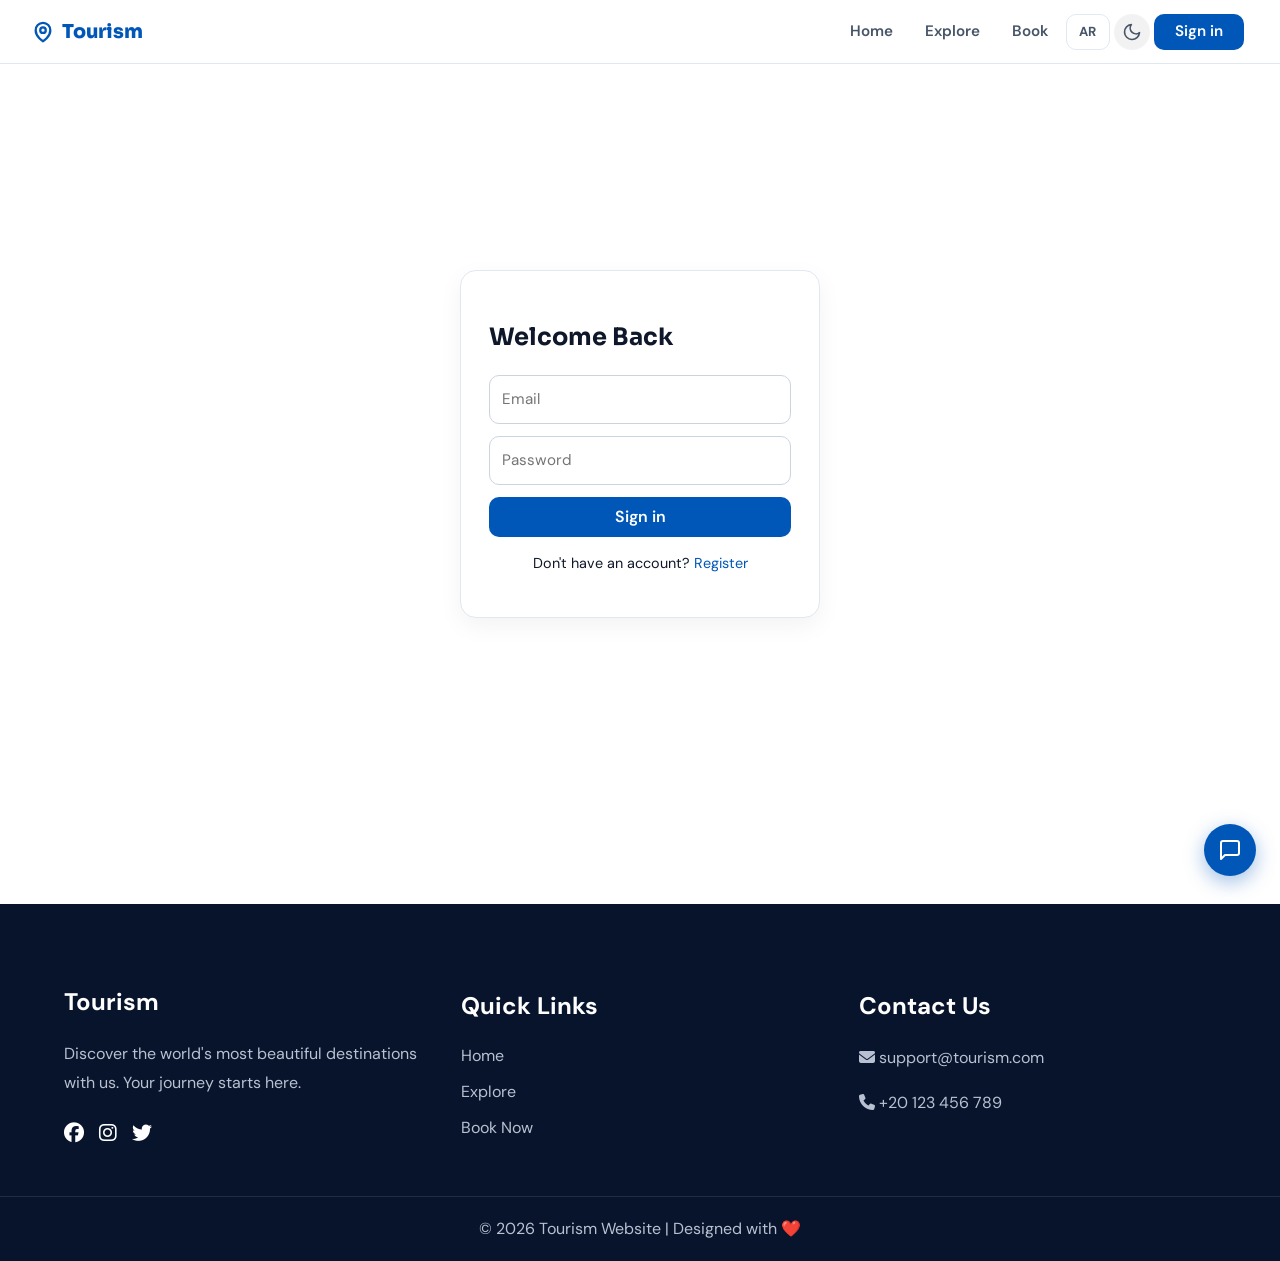
==== commit 715d4740: "moatasem" ====
--- a/pages/admin-dashboard.html
+++ b/pages/admin-dashboard.html
@@ -3,7 +3,17 @@
 <head>
 <meta charset="UTF-8">
 <meta name="viewport" content="width=device-width, initial-scale=1.0">
-<title>Admin Dashboard - Tourism</title>
+    <!-- Apply theme before page render to prevent flash -->
+    <script>
+        const savedTheme = localStorage.getItem('theme') || 'light';
+        document.documentElement.setAttribute('data-theme', savedTheme);
+        // Apply lang/dir before CSS loads to prevent flash of wrong direction
+        const savedLang = localStorage.getItem('lang') || 'en';
+        document.documentElement.setAttribute('dir', savedLang === 'ar' ? 'rtl' : 'ltr');
+        document.documentElement.setAttribute('lang', savedLang);
+    </script>
+    
+    <title>Admin Dashboard - Tourism</title>
 
 <link rel="preconnect" href="https://fonts.googleapis.com">
 <link rel="preconnect" href="https://fonts.gstatic.com" crossorigin>
@@ -12,9 +22,13 @@
 <link rel="stylesheet" href="../css/main.css">
 <link rel="stylesheet" href="../css/components.css">
 <link rel="stylesheet" href="../css/layout.css">
+    <link rel="stylesheet" href="../css/themes/light.css">
+    <link rel="stylesheet" href="../css/themes/dark.css">
 <!-- profile.css MUST come before admin-dashboard.css — admin reuses all base classes -->
 <link rel="stylesheet" href="../css/pages/profile.css">
 <link rel="stylesheet" href="../css/pages/admin-dashboard.css">
+    <link rel="stylesheet" href="https://cdnjs.cloudflare.com/ajax/libs/font-awesome/6.5.1/css/all.min.css">
+    <link rel="stylesheet" href="../css/responsive.css">
 </head>
 
 <body>
@@ -29,9 +43,11 @@
     Tourism
   </a>
   <div class="nav-links">
-    <a href="index.html">Home</a>
-    <a href="search.html">Explore</a>
-    <a href="booking.html">Book</a>
+    <a href="index.html" data-lang="home">Home</a>
+    <a href="search.html" data-lang="explore">Explore</a>
+    <a href="booking.html" data-lang="book">Book</a>
+                <button class="lang-toggle-btn" id="langToggle" aria-label="Toggle language">AR</button>
+            <button class="theme-toggle-btn" id="themeToggle" aria-label="Toggle theme"></button>
     <a href="admin-dashboard.html" class="nav-cta active">Admin</a>
   </div>
 </nav>
@@ -447,5 +463,40 @@
 <script src="../js/ui.js"></script>
 <script src="../js/admin-dashboard.js"></script>
 
+    <footer class="main-footer">
+     <div class="footer-container">
+        <div class="footer-section about">
+            <h2 class="footer-logo">Tourism</h2>
+            <p>Discover the world's most beautiful destinations with us. Your journey starts here.</p>
+            <div class="social-links">
+                <a href="#"><i class="fab fa-facebook"></i></a>
+                <a href="#"><i class="fab fa-instagram"></i></a>
+                <a href="#"><i class="fab fa-twitter"></i></a>
+            </div>
+        </div>
+
+        <div class="footer-section links">
+            <h3>Quick Links</h3>
+            <ul>
+                <li><a href="index.html" data-lang="home">Home</a></li>
+                <li><a href="search.html" data-lang="explore">Explore</a></li>
+                <li><a href="booking.html">Book Now</a></li>
+            </ul>
+        </div>
+
+        <div class="footer-section contact">
+            <h3>Contact Us</h3>
+            <p><i class="fas fa-envelope"></i> support@tourism.com</p>
+            <p><i class="fas fa-phone"></i> +20 123 456 789</p>
+        </div>
+    </div>
+
+    <div class="footer-bottom">
+        &copy; 2026 Tourism Website | Designed with ❤️
+    </div>
+    </footer>
+    <script src="../js/translations.js"></script>
+    <script src="../js/layout.js"></script>
+    <script src="../js/chat.js"></script>
 </body>
 </html>
--- a/css/components.css
+++ b/css/components.css
@@ -113,6 +113,42 @@
 .nav-links a.nav-cta:hover {
   background: var(--brand-dark);
   color: #fff;
+}
+
+/* ===== THEME TOGGLE BUTTON ===== */
+.theme-toggle-btn {
+  display: inline-flex;
+  align-items: center;
+  justify-content: center;
+
+  width: 36px;
+  height: 36px;
+  padding: 0;
+
+  border: none;
+  border-radius: 50%;
+  background: var(--toggle-bg, #e2e8f0);
+  color: var(--toggle-color, #475569);
+
+  font-size: 0;
+  line-height: 0;
+
+  cursor: pointer;
+  flex-shrink: 0;
+  transition: background var(--transition, 0.2s), transform 0.2s ease, color var(--transition, 0.2s);
+}
+
+.theme-toggle-btn svg {
+  display: block;
+  width: 20px;
+  height: 20px;
+  pointer-events: none;
+  flex-shrink: 0;
+}
+
+.theme-toggle-btn:hover {
+  background: var(--toggle-hover, #cbd5e1);
+  transform: scale(1.08);
 }
 
 .nav-hamburger {
@@ -173,6 +209,39 @@
     display: none;
   }
 
+  .nav-links.open {
+    display: flex;
+    flex-direction: column;
+    align-items: flex-start;
+    gap: 4px;
+
+    position: absolute;
+    top: 64px;
+    left: 0;
+    right: 0;
+    z-index: 99;
+
+    padding: 12px 16px 16px;
+    background: var(--bg-navbar, rgba(255,255,255,0.97));
+    border-bottom: 1px solid var(--border, #e2e8f0);
+    backdrop-filter: blur(12px);
+    -webkit-backdrop-filter: blur(12px);
+  }
+
+  .nav-links.open a,
+  .nav-links.open .theme-toggle-btn {
+    width: 100%;
+  }
+
+  .nav-links.open .theme-toggle-btn {
+    justify-content: flex-start;
+    padding: 0 14px;
+    gap: 8px;
+    width: 100%;
+    height: 36px;
+    border-radius: var(--radius-sm);
+  }
+
   .nav-hamburger {
     display: inline-flex;
   }
--- a/css/layout.css
+++ b/css/layout.css
@@ -8,4 +8,72 @@
   .container {
     padding: 0 16px;
   }
-}+}
+/* ============================================= */
+/*               Footer Styles                   */
+/* ============================================= */
+
+.main-footer {
+    background: #08142c;
+    color: #fff;
+    padding-top: 60px;
+    margin-top: 80px;
+}
+
+.footer-container {
+    width: 90%;
+    max-width: 1200px;
+    margin: auto;
+    display: grid;
+    grid-template-columns: repeat(auto-fit, minmax(250px, 1fr));
+    gap: 40px;
+    padding-bottom: 40px;
+}
+
+.footer-section h2,
+.footer-section h3 {
+    margin-bottom: 20px;
+    font-size: 24px;
+}
+
+.footer-section p {
+    color: #b8c1d1;
+    line-height: 1.8;
+}
+
+.footer-section ul {
+    list-style: none;
+    padding: 0;
+}
+
+.footer-section ul li {
+    margin-bottom: 12px;
+}
+
+.footer-section ul li a {
+    text-decoration: none;
+    color: #b8c1d1;
+    transition: 0.3s;
+}
+
+.footer-section ul li a:hover {
+    color: white;
+}
+
+.social-links {
+    margin-top: 20px;
+    display: flex;
+    gap: 15px;
+}
+
+.social-links a {
+    color: white;
+    font-size: 20px;
+}
+
+.footer-bottom {
+    border-top: 1px solid rgba(255,255,255,0.1);
+    text-align: center;
+    padding: 20px;
+    color: #b8c1d1;
+}
--- a/css/themes/light.css
+++ b/css/themes/light.css
@@ -0,0 +1,30 @@
+:root,
+[data-theme="light"] {
+  /* Backgrounds */
+  --bg-base:        #ffffff;
+  --bg-surface:     #f8fafc;
+  --bg-surface-2:   #f1f5f9;
+  --bg-card:        #ffffff;
+  --bg-input:       #ffffff;
+  --bg-navbar:      rgba(255, 255, 255, 0.95);
+
+  /* Borders */
+  --border:         #e2e8f0;
+  --border-input:   #cbd5e1;
+
+  /* Text */
+  --text-1:         #0f172a;
+  --text-2:         #475569;
+  --text-3:         #94a3b8;
+
+  /* Shadows */
+  --shadow-card:    0 2px 12px rgba(15, 23, 42, .07), 0 8px 24px rgba(15, 23, 42, .05);
+  --shadow-hover:   0 8px 32px rgba(15, 23, 42, .14);
+  --shadow-navbar:  0 1px 0 #e2e8f0;
+
+  /* Theme toggle button */
+  --toggle-bg:      #e2e8f0;
+  --toggle-color:   #475569;
+  --toggle-hover:   #cbd5e1;
+}
+
--- a/css/themes/dark.css
+++ b/css/themes/dark.css
@@ -0,0 +1,681 @@
+[data-theme="dark"] {
+  /* Backgrounds - Professional Gray Scale */
+  --bg-base:      #121212; /* Base Background */
+  --bg-surface:   #1e1e1e; /* Large Surfaces */
+  --bg-surface-2: #2d2d2d; /* Interactive Surfaces */
+  --bg-card:      #1a1a1a; /* Card Backgrounds */
+  --bg-input:     #252525; /* Input Fields */
+  --bg-navbar:    rgba(18, 18, 18, 0.96);
+
+  /* Borders - Neutral */
+  --border:       #333333;
+  --border-input: #444444;
+
+  /* Text - Matte White & Gradients */
+  --text-1:       #eeeeee; /* Primary Text */
+  --text-2:       #b0b0b0; /* Secondary Text */
+  --text-3:       #757575; /* Muted/Disabled Text */
+
+  /* Shadows - Deep & Neutral */
+  --shadow-card:   0 4px 12px rgba(0, 0, 0, 0.5);
+  --shadow-hover:  0 8px 24px rgba(0, 0, 0, 0.6);
+  --shadow-navbar: 0 1px 0 #2a2a2a;
+
+  /* Theme Toggle Colors */
+  --toggle-bg:     #333333;
+  --toggle-color:  #eeeeee;
+  --toggle-hover:  #444444;
+}
+
+/* ==========================================================================
+   Global Dark Overrides — Body & Navbar
+   ========================================================================== */
+
+[data-theme="dark"] body {
+  background: var(--bg-base);
+  color: var(--text-1);
+}
+
+[data-theme="dark"] .navbar {
+  background: var(--bg-navbar);
+  border-bottom: 1px solid var(--border);
+}
+
+[data-theme="dark"] .nav-hamburger span {
+  background: var(--text-1);
+}
+
+[data-theme="dark"] .footer {
+  background: var(--bg-surface);
+  border-top: 1px solid var(--border);
+  color: var(--text-3);
+}
+
+/* ==========================================================================
+   Cards, Content Boxes & UI Components
+   Fixes white card backgrounds showing in dark mode
+   ========================================================================== */
+
+[data-theme="dark"] .card,
+[data-theme="dark"] .hotel-card,
+[data-theme="dark"] .dest-card,
+[data-theme="dark"] .destination-card,
+[data-theme="dark"] .auth-box,
+[data-theme="dark"] .details-card,
+[data-theme="dark"] .profile-card,
+[data-theme="dark"] .booking-card,
+[data-theme="dark"] .booking-summary,
+[data-theme="dark"] .filters-sidebar,
+[data-theme="dark"] .auth-container,
+[data-theme="dark"] .login-box,
+[data-theme="dark"] .register-card,
+[data-theme="dark"] .search-box,
+[data-theme="dark"] .user-stats,
+[data-theme="dark"] .edit-profile-form,
+[data-theme="dark"] .destination-card-content,
+[data-theme="dark"] .dest-card-info {
+  background: var(--bg-card) !important;
+  border: 1px solid var(--border) !important;
+  box-shadow: var(--shadow-card);
+  color: var(--text-1);
+}
+
+/* Subtle lift effect on card hover */
+[data-theme="dark"] .card:hover,
+[data-theme="dark"] .hotel-card:hover,
+[data-theme="dark"] .dest-card:hover,
+[data-theme="dark"] .destination-card:hover {
+  box-shadow: var(--shadow-hover);
+  transform: translateY(-2px);
+  transition: all 0.3s ease;
+}
+
+/* ==========================================================================
+   Hero & Map Sections
+   Replaces bright hero gradient with dark equivalent
+   ========================================================================== */
+
+[data-theme="dark"] .hero {
+  background:
+    radial-gradient(circle at top left, rgba(255,255,255,0.03), transparent 35%),
+    linear-gradient(135deg, #1a1a1a 0%, #121212 100%);
+  box-shadow: 0 18px 45px rgba(0, 0, 0, 0.4);
+  border-bottom: 1px solid var(--border);
+}
+
+/* Dims and inverts the world map image so it reads on dark backgrounds */
+[data-theme="dark"] .world-map-section {
+  background-color: var(--bg-surface) !important;
+  background-blend-mode: overlay;
+  border: 1px solid var(--border);
+  border-radius: 20px;
+  filter: brightness(0.8) contrast(1.2);
+}
+
+[data-theme="dark"] .world-map-section img {
+  filter: invert(1) opacity(0.2) !important;
+}
+
+[data-theme="dark"] .world-kicker {
+  background: var(--bg-surface-2) !important;
+  color: var(--text-1) !important;
+}
+
+/* Hides the semi-transparent light overlay that only works on light backgrounds */
+[data-theme="dark"] .map-overlay {
+  display: none;
+}
+
+/* ==========================================================================
+   Inputs & Interactivity
+   Prevents white input fields from flashing in dark mode
+   ========================================================================== */
+
+[data-theme="dark"] input,
+[data-theme="dark"] select,
+[data-theme="dark"] textarea,
+[data-theme="dark"] .search-bar,
+[data-theme="dark"] .price-input-wrap,
+[data-theme="dark"] .select-wrap select {
+  background: var(--bg-input) !important;
+  color: var(--text-1) !important;
+  border: 1px solid var(--border-input) !important;
+  border-radius: 6px;
+}
+
+/* Muted placeholder text so it doesn't compete with real input value */
+[data-theme="dark"] input::placeholder,
+[data-theme="dark"] textarea::placeholder {
+  color: var(--text-3);
+}
+
+/* Rating filter buttons — unselected state */
+[data-theme="dark"] .rating-btn {
+  background: var(--bg-surface-2) !important;
+  color: var(--text-2) !important;
+  border: 1px solid var(--border) !important;
+}
+
+/* Rating filter buttons — selected/active state: inverted for contrast */
+[data-theme="dark"] .rating-btn.active {
+  background: var(--text-1) !important;
+  color: var(--bg-base) !important;
+}
+
+/* ==========================================================================
+   Global Typography — Headings Only
+   NOTE: Intentionally does NOT include div/span/p to avoid overriding
+   component-specific text colors (e.g. card badges, price labels)
+   ========================================================================== */
+
+[data-theme="dark"] h1,
+[data-theme="dark"] h2,
+[data-theme="dark"] h3,
+[data-theme="dark"] h4,
+[data-theme="dark"] .section-title,
+[data-theme="dark"] .filter-label,
+[data-theme="dark"] .results-count {
+  color: var(--text-1) !important;
+}
+
+/* Only target form labels, not all labels inside cards */
+[data-theme="dark"] label,
+[data-theme="dark"] .info-row,
+[data-theme="dark"] .summary-item {
+  color: var(--text-2) !important;
+}
+
+/* Muted text for price symbol and search box labels */
+[data-theme="dark"] .price-symbol,
+[data-theme="dark"] .sbox-inner label {
+  color: var(--text-3) !important;
+}
+
+/* ==========================================================================
+   Structural Fixes & Utilities
+   ========================================================================== */
+
+/* Dividers and info rows use the dark border color */
+[data-theme="dark"] hr,
+[data-theme="dark"] .sbox-divider,
+[data-theme="dark"] .info-row {
+  border-color: var(--border) !important;
+}
+
+/* SVG icons use secondary text color so they're visible but not dominant */
+[data-theme="dark"] svg {
+  stroke: var(--text-2);
+}
+
+/* General links get secondary text color; nav CTAs and logo are excluded */
+[data-theme="dark"] a:not(.nav-cta):not(.logo) {
+  color: var(--text-2);
+}
+
+[data-theme="dark"] a:hover {
+  color: var(--text-1);
+}
+
+/* Custom dark scrollbar to match overall palette */
+[data-theme="dark"] ::-webkit-scrollbar { width: 8px; }
+[data-theme="dark"] ::-webkit-scrollbar-track { background: var(--bg-base); }
+[data-theme="dark"] ::-webkit-scrollbar-thumb {
+  background: #3d3d3d;
+  border-radius: 10px;
+  border: 2px solid var(--bg-base);
+}
+
+/* ==========================================================================
+   Theme Toggle Button
+   Sun/moon icon button in the navbar
+   ========================================================================== */
+
+[data-theme="light"] .theme-toggle-btn {
+  background: rgba(0, 0, 0, 0.05);
+}
+
+[data-theme="dark"] .theme-toggle-btn {
+  background: rgba(255, 255, 255, 0.12);
+  color: var(--toggle-color, #eeeeee);
+}
+
+[data-theme="dark"] .theme-toggle-btn svg {
+  stroke: var(--toggle-color, #eeeeee);
+}
+
+/* ==========================================================================
+   Search Page — Destination Cards
+   Fixes unreadable text inside .card-body on dark mode
+   Root cause: previous rule targeted div/p/span globally and overrode
+   component-level colors. Now handled per-element below.
+   ========================================================================== */
+
+/* Category badge (e.g. HISTORICAL, CITY) — semi-transparent white pill */
+[data-theme="dark"] .card-badge-cat {
+  background: rgba(255, 255, 255, 0.15) !important;
+  color: #ffffff !important;
+}
+
+/* Card title — city name, needs full brightness */
+[data-theme="dark"] .card-title {
+  color: var(--text-1) !important;
+}
+
+/* Card description — one-liner under the city name */
+[data-theme="dark"] .card-desc {
+  color: var(--text-2) !important;
+}
+
+/* "FROM" label above the price */
+[data-theme="dark"] .card-price-label {
+  color: var(--text-3) !important;
+}
+
+/* Main price number — needs to stand out */
+[data-theme="dark"] .card-price-value {
+  color: var(--text-1) !important;
+}
+
+/* Currency abbreviation (USD) next to the price */
+[data-theme="dark"] .card-price-currency {
+  color: var(--text-2) !important;
+}
+
+/* Divider line between description and price/CTA row */
+[data-theme="dark"] .card-footer {
+  border-top-color: var(--border) !important;
+}
+
+/* ==========================================================================
+   Details & Hotel Pages
+   Fixes white card surfaces and unreadable text on detail views
+   ========================================================================== */
+
+/* Page-level backgrounds for details and hotel pages */
+[data-theme="dark"] .details-page,
+[data-theme="dark"] .hotel-section,
+[data-theme="dark"] .hotel-details-page {
+  background-color: var(--bg-base) !important;
+}
+
+/* All card-like containers inside details pages get dark card background */
+[data-theme="dark"] .details-card,
+[data-theme="dark"] .hotel-details-card,
+[data-theme="dark"] .hotel-card,
+[data-theme="dark"] .details-section,
+[data-theme="dark"] .hotel-side-map,
+[data-theme="dark"] .room-card,
+[data-theme="dark"] .similar-hotel-card,
+[data-theme="dark"] .hotel-search-bar {
+  background-color: var(--bg-card) !important;
+  border-color: var(--border) !important;
+  box-shadow: 0 4px 16px rgba(0, 0, 0, 0.4) !important;
+}
+
+/* Smaller info boxes and surfaces inside detail cards */
+[data-theme="dark"] .price-box,
+[data-theme="dark"] .hotel-details-price,
+[data-theme="dark"] .policy-item,
+[data-theme="dark"] .hotel-details-box,
+[data-theme="dark"] .room-date-box,
+[data-theme="dark"] .payment-types span,
+[data-theme="dark"] .search-box {
+  background-color: var(--bg-surface) !important;
+  border-color: var(--border) !important;
+  color: var(--text-1) !important;
+}
+
+/* Page and section headings inside detail views */
+[data-theme="dark"] .details-info h1,
+[data-theme="dark"] .hotel-main-content h1 {
+  color: #ffffff !important;
+}
+
+/* Body text inside hotel info and room cards */
+[data-theme="dark"] .hotel-info p,
+[data-theme="dark"] .room-info p,
+[data-theme="dark"] li,
+[data-theme="dark"] small {
+  color: var(--text-2) !important;
+}
+
+/* Hotel tab navigation bar background */
+[data-theme="dark"] .hotel-tabs {
+  background-color: var(--bg-card) !important;
+  border-bottom-color: var(--border) !important;
+}
+
+/* Hotel tab links — must be readable against dark tab bar */
+[data-theme="dark"] .hotel-tabs a {
+  color: var(--text-1) !important;
+}
+
+/* Hotel tab wrapper (outer container around the tabs strip) */
+[data-theme="dark"] .hotel-tabs-wrapper {
+  background: var(--bg-card) !important;
+  border-bottom-color: var(--border) !important;
+}
+
+/* Text color inside hotel search inputs */
+[data-theme="dark"] .hotel-input {
+  color: #fff !important;
+}
+
+/* Icon background circles — use a dark blue tint instead of white */
+[data-theme="dark"] .highlight-icon {
+  background: #1e293b !important;
+}
+
+/* ==========================================================================
+   Info Cards (used in hotel comparison sections)
+   ========================================================================== */
+
+[data-theme="dark"] .info-card {
+  background: var(--bg-card) !important;
+  border-color: var(--border) !important;
+}
+
+[data-theme="dark"] .info-card h3 {
+  color: var(--text-1) !important;
+}
+
+[data-theme="dark"] .info-card p {
+  color: var(--text-2) !important;
+}
+
+/* ==========================================================================
+   Comparison Table
+   Fixes alternating row colors and border visibility in dark mode
+   ========================================================================== */
+
+[data-theme="dark"] .comparison-table th,
+[data-theme="dark"] .comparison-table td {
+  border-color: var(--border) !important;
+  color: var(--text-1) !important;
+}
+
+/* Header row gets a slightly lighter surface to distinguish from data rows */
+[data-theme="dark"] .comparison-table th {
+  background: var(--bg-surface-2) !important;
+}
+
+[data-theme="dark"] .comparison-table td {
+  background: var(--bg-card) !important;
+}
+
+/* Zebra striping for odd rows using a slightly elevated surface */
+[data-theme="dark"] .comparison-table tr:nth-child(odd) td {
+  background: var(--bg-surface) !important;
+}
+
+/* ==========================================================================
+   Footer
+   Replaces default footer colors with deep dark navy tones
+   ========================================================================== */
+
+[data-theme="dark"] .main-footer {
+  background-color: #0f172a !important;
+  border-top-color: #1e293b !important;
+}
+
+/* Footer section headings and logo stay near-white */
+[data-theme="dark"] .footer-section h3,
+[data-theme="dark"] .footer-logo {
+  color: #f8fafc !important;
+}
+
+/* Footer body text, links, and social icons use muted slate */
+[data-theme="dark"] .footer-section p,
+[data-theme="dark"] .footer-section ul li a,
+[data-theme="dark"] .social-links a,
+[data-theme="dark"] .footer-bottom {
+  color: #94a3b8 !important;
+}
+
+/* Bottom strip separator line */
+[data-theme="dark"] .footer-bottom {
+  border-top-color: #1e293b !important;
+}
+
+/* ==========================================================================
+   Profile Page
+   Custom dark gradient background + card/form overrides for profile layout
+   ========================================================================== */
+
+/* Deep navy gradient background unique to the profile page */
+[data-theme="dark"] .profile-page {
+  background:
+    radial-gradient(circle at 8% 12%, rgba(37,99,235,0.12) 0%, transparent 28%),
+    radial-gradient(circle at 92% 20%, rgba(14,165,233,0.10) 0%, transparent 26%),
+    linear-gradient(160deg, #020617 0%, #0f172a 40%, #111827 100%);
+}
+
+/* Profile wrapper containers are transparent to let the gradient show through */
+[data-theme="dark"] .profile-wrapper,
+[data-theme="dark"] .profile-container,
+[data-theme="dark"] .profile-layout {
+  background: transparent !important;
+}
+
+/* Profile cards — slightly lighter than the page background */
+[data-theme="dark"] .pcard {
+  background: #111827;
+  border-color: #1e293b;
+  box-shadow: 0 10px 30px rgba(0,0,0,0.4);
+}
+
+/* Profile card header divider line */
+[data-theme="dark"] .pcard-header {
+  border-bottom-color: #1e293b;
+}
+
+/* Profile card headings, overview values, completed checklist items, and form fields */
+[data-theme="dark"] .pcard-header h3,
+[data-theme="dark"] .ov-value,
+[data-theme="dark"] .check-item.done,
+[data-theme="dark"] .form-group input,
+[data-theme="dark"] .form-group select {
+  color: #f8fafc;
+}
+
+/* Muted label text for overview items, stat labels, form labels, modal subtitles */
+[data-theme="dark"] .ov-label,
+[data-theme="dark"] .stat-lbl,
+[data-theme="dark"] .form-group label,
+[data-theme="dark"] .modal-sub {
+  color: #94a3b8;
+}
+
+/* Form input fields get a very dark background and a visible border */
+[data-theme="dark"] .form-group input,
+[data-theme="dark"] .form-group select {
+  background: #0f172a;
+  border-color: #334155;
+}
+
+/* Read-only fields use a slightly lifted surface so users know they can't edit */
+[data-theme="dark"] .input-readonly {
+  background: #1e293b !important;
+  color: #cbd5e1 !important;
+}
+
+/* Progress bar track (unfilled portion) */
+[data-theme="dark"] .progress-bar-track {
+  background: #1e293b;
+}
+
+/* Stat boxes (e.g. trips taken, reviews written) */
+[data-theme="dark"] .stat-box {
+  background: #0f172a;
+  border-color: #1e293b;
+}
+
+/* Horizontal divider line inside forms */
+[data-theme="dark"] .form-divider::before {
+  background: #1e293b;
+}
+
+/* "OR" divider label — pill with dark background */
+[data-theme="dark"] .form-divider span {
+  background: #111827;
+  color: #94a3b8;
+}
+
+/* Profile modal dialog box */
+[data-theme="dark"] .pmodal-box {
+  background: #111827;
+}
+
+/* Input fields inside profile modals */
+[data-theme="dark"] .modal-input-group input {
+  background: #0f172a;
+  border-color: #334155;
+  color: white;
+}
+/* ==========================================================================
+   Global Variable Bridge
+   Fixes page-specific CSS vars that search.css / booking.css define
+   in :root without a dark override
+   ========================================================================== */
+
+[data-theme="dark"] {
+  --surface:   var(--bg-card);
+  --surface-2: var(--bg-surface-2);
+}
+
+/* ==========================================================================
+   Register Page — Input Flash Fix
+   register.css had background:#ffffff !important which beats the generic
+   input rule; we repeat the override with higher specificity here
+   ========================================================================== */
+
+[data-theme="dark"] .auth-box {
+  background: var(--bg-card) !important;
+  border-color: var(--border) !important;
+  color: var(--text-1) !important;
+}
+
+[data-theme="dark"] .auth-box input,
+[data-theme="dark"] .auth-box select,
+[data-theme="dark"] .auth-box textarea {
+  background: var(--bg-input) !important;
+  color: var(--text-1) !important;
+  border-color: var(--border-input) !important;
+}
+
+[data-theme="dark"] .auth-box h2,
+[data-theme="dark"] .auth-box label {
+  color: var(--text-1) !important;
+}
+
+[data-theme="dark"] .auth-box .auth-footer {
+  color: var(--text-2) !important;
+}
+
+[data-theme="dark"] .s-seg {
+  background: var(--bg-surface-2) !important;
+}
+
+/* ==========================================================================
+   Booking Page — Misc Elements
+   ========================================================================== */
+
+[data-theme="dark"] .custom-modal {
+  background: var(--bg-card) !important;
+  color: var(--text-1) !important;
+}
+
+[data-theme="dark"] .tabs-container {
+  border-bottom-color: var(--border) !important;
+}
+
+[data-theme="dark"] .tab-btn {
+  color: var(--text-2) !important;
+  background: transparent !important;
+}
+
+[data-theme="dark"] .tab-btn.active {
+  color: var(--brand, #0057B7) !important;
+}
+
+/* ==========================================================================
+   Home Page — Landmark Card
+   ========================================================================== */
+
+[data-theme="dark"] .landmark-content {
+  background: var(--bg-card) !important;
+}
+
+[data-theme="dark"] .landmark-title {
+  color: var(--text-1) !important;
+}
+
+[data-theme="dark"] .landmark-desc {
+  color: var(--text-2) !important;
+}
+
+/* ==========================================================================
+   Navbar (components.css has rgba(255,255,255,0.95) hardcoded)
+   ========================================================================== */
+
+[data-theme="dark"] .navbar {
+  background: var(--bg-navbar) !important;
+  border-bottom-color: var(--border) !important;
+}
+
+[data-theme="dark"] .nav-links a {
+  color: var(--text-2) !important;
+}
+
+[data-theme="dark"] .nav-links a:hover,
+[data-theme="dark"] .nav-links a.active {
+  color: var(--text-1) !important;
+}
+
+[data-theme="dark"] .nav-cta {
+  color: #fff !important;
+}
+
+/* ==========================================================================
+   Search — Skeleton loading animation fix
+   ========================================================================== */
+
+[data-theme="dark"] .skeleton-card {
+  background: var(--bg-card) !important;
+  border-color: var(--border) !important;
+}
+
+/* ==========================================================================
+   Navbar Active / Hover State Fix
+   components.css uses --brand-light (#e8f0fe) as background for
+   .nav-links a.active and :hover — which appears as a bright white box
+   in dark mode. Override both background AND text colour here.
+   ========================================================================== */
+
+[data-theme="dark"] .nav-links a {
+  color: var(--text-2) !important;
+}
+
+[data-theme="dark"] .nav-links a:hover {
+  background: rgba(255, 255, 255, 0.08) !important;
+  color: var(--text-1) !important;
+}
+
+[data-theme="dark"] .nav-links a.active {
+  background: rgba(255, 255, 255, 0.12) !important;
+  color: var(--text-1) !important;
+}
+
+/* Keep Sign In CTA always blue */
+[data-theme="dark"] .nav-links a.nav-cta,
+[data-theme="dark"] .nav-links a.nav-cta:hover {
+  background: var(--brand, #0057B7) !important;
+  color: #fff !important;
+}
+
+/* Currency selector in dark mode */
+[data-theme="dark"] .currency-selector select {
+  background: var(--bg-surface-2, #2d2d2d) !important;
+  color: var(--text-1, #eee) !important;
+  border-color: var(--border, #444) !important;
+}
--- a/css/responsive.css
+++ b/css/responsive.css
@@ -0,0 +1,587 @@
+/* ============================================================
+   RESPONSIVE.CSS  — Added on top of existing styles
+   Covers: responsive fixes, language toggle, chat widget
+   ============================================================ */
+
+/* ── PREVENT HORIZONTAL SCROLL ──────────────────────────── */
+/* NOTE: overflow-x must NOT be on html — it breaks position:sticky on navbar */
+body {
+  overflow-x: hidden;
+  max-width: 100%;
+}
+
+/* ── LANGUAGE TOGGLE BTN IN NAVBAR ─────────────────────── */
+.lang-toggle-btn {
+  display: inline-flex;
+  align-items: center;
+  justify-content: center;
+
+  height: 36px;
+  padding: 0 12px;
+
+  border: 1.5px solid var(--border, #e2e8f0);
+  border-radius: var(--radius-sm, 10px);
+  background: transparent;
+  color: var(--text-2, #475569);
+
+  font-size: 0.82rem;
+  font-weight: 700;
+  letter-spacing: 0.04em;
+  cursor: pointer;
+  flex-shrink: 0;
+  transition: background var(--transition, 0.2s), color var(--transition, 0.2s), border-color var(--transition, 0.2s);
+}
+
+.lang-toggle-btn:hover {
+  background: var(--brand-light, #e8f0fe);
+  color: var(--brand, #0057B7);
+  border-color: var(--brand, #0057B7);
+}
+
+[data-theme="dark"] .lang-toggle-btn {
+  border-color: var(--border, #333);
+  color: var(--text-2, #b0b0b0);
+}
+
+[data-theme="dark"] .lang-toggle-btn:hover {
+  background: var(--bg-surface-2, #2d2d2d);
+  color: var(--brand, #0057B7);
+}
+
+/* ── RTL ADJUSTMENTS ────────────────────────────────────── */
+[dir="rtl"] .navbar {
+  flex-direction: row-reverse;
+}
+
+[dir="rtl"] .nav-links {
+  flex-direction: row-reverse;
+}
+
+[dir="rtl"] .nav-links.open {
+  align-items: flex-end;
+}
+
+[dir="rtl"] .logo {
+  flex-direction: row-reverse;
+}
+
+[dir="rtl"] .footer-container {
+  direction: rtl;
+}
+
+[dir="rtl"] .main-footer {
+  text-align: right;
+}
+
+[dir="rtl"] .hero {
+  direction: rtl;
+}
+
+[dir="rtl"] .landmark-content {
+  text-align: right;
+}
+
+[dir="rtl"] .landmark-cta svg {
+  transform: scaleX(-1);
+}
+
+[dir="rtl"] .details-card {
+  flex-direction: row-reverse;
+}
+
+/* RTL: move the entire #chat-widget to the left side */
+[dir="rtl"] #chat-widget {
+  right: auto;
+  left: 24px;
+}
+
+/* RTL: chat window opens to the right of the fab (anchored left:0) */
+[dir="rtl"] .chat-window {
+  right: auto;
+  left: 0;
+  transform-origin: bottom left;
+}
+
+[dir="rtl"] .chat-msg-user {
+  align-items: flex-start;
+}
+
+[dir="rtl"] .chat-msg-bot {
+  align-items: flex-end;
+}
+
+/* ── DESKTOP ≤ 1024px ───────────────────────────────────── */
+@media (max-width: 1024px) {
+  .navbar {
+    padding: 0 20px;
+  }
+
+  /* Admin dashboard table overflow */
+  .admin-table-wrap,
+  table {
+    overflow-x: auto;
+    display: block;
+    width: 100%;
+  }
+
+  /* Profile grid */
+  .profile-grid {
+    gap: 20px;
+  }
+
+  /* Booking tab content */
+  .tab-content {
+    grid-template-columns: repeat(auto-fill, minmax(260px, 1fr)) !important;
+  }
+}
+
+/* ── TABLET ≤ 768px ─────────────────────────────────────── */
+@media (max-width: 768px) {
+  /* Navbar - mobile menu open state */
+  .nav-links.open {
+    position: fixed;
+    top: 64px;
+  }
+
+  /* Currency selector in mobile menu */
+  .nav-links.open .currency-selector {
+    width: 100%;
+    padding: 0 14px;
+    height: 36px;
+  }
+
+  .nav-links.open .currency-selector select {
+    flex: 1;
+  }
+
+  /* Container padding */
+  .container {
+    padding: 0 14px;
+  }
+
+  /* Footer */
+  .footer-container {
+    grid-template-columns: 1fr !important;
+    gap: 24px;
+    padding: 0 16px 32px;
+  }
+
+  .main-footer {
+    padding-top: 40px;
+    margin-top: 48px;
+  }
+
+  /* Booking tabs scroll */
+  .tabs-container {
+    overflow-x: auto;
+    -webkit-overflow-scrolling: touch;
+    gap: 6px;
+    padding-bottom: 2px;
+  }
+
+  .tab-btn {
+    white-space: nowrap;
+    padding: 12px 16px;
+  }
+
+  /* Booking grid */
+  .tab-content {
+    grid-template-columns: 1fr !important;
+  }
+
+  /* Profile */
+  .hero-content {
+    flex-wrap: wrap;
+    gap: 12px;
+  }
+
+  /* Details page */
+  .details-container {
+    padding: 0 14px;
+  }
+
+  /* Admin dashboard */
+  .admin-stats-grid {
+    grid-template-columns: 1fr 1fr !important;
+  }
+
+  .admin-charts-row {
+    flex-direction: column !important;
+  }
+}
+
+/* ── MOBILE ≤ 480px ─────────────────────────────────────── */
+@media (max-width: 480px) {
+  /* Navbar */
+  .navbar {
+    padding: 0 12px;
+  }
+
+  .logo {
+    font-size: 1rem;
+  }
+
+  /* Hero buttons stack */
+  .hero {
+    padding: 48px 14px 40px;
+  }
+
+  .explore-main-btn,
+  .explore-btn {
+    width: 100%;
+    justify-content: center;
+    margin-top: 10px;
+  }
+
+  /* World map */
+  .world-map-section {
+    min-height: 280px;
+  }
+
+  .world-content {
+    padding: 16px 14px;
+  }
+
+  /* Cards full width */
+  .cards {
+    grid-template-columns: 1fr;
+  }
+
+  /* Footer text */
+  .footer-section h2,
+  .footer-section h3 {
+    font-size: 18px;
+  }
+
+  /* Booking cards */
+  .booking-card img {
+    height: 160px;
+  }
+
+  /* Admin stats */
+  .admin-stats-grid {
+    grid-template-columns: 1fr !important;
+  }
+
+  /* Search hero */
+  .search-hero {
+    padding: 36px 12px 52px;
+  }
+
+  /* Profile hero */
+  .profile-hero {
+    padding: 28px 14px 24px;
+  }
+
+  /* Tabs */
+  .tabs-container {
+    gap: 4px;
+  }
+
+  .tab-btn {
+    padding: 10px 12px;
+    font-size: 0.9rem;
+  }
+
+  /* Modals */
+  .custom-modal {
+    width: 92% !important;
+    padding: 20px !important;
+  }
+}
+
+/* ============================================================
+   CHAT WIDGET STYLES
+   ============================================================ */
+
+#chat-widget {
+  position: fixed;
+  bottom: 24px;
+  right: 24px;
+  z-index: 9000;
+  font-family: var(--font-body, 'DM Sans', sans-serif);
+}
+
+/* FAB button */
+.chat-fab {
+  width: 52px;
+  height: 52px;
+  border-radius: 50%;
+  border: none;
+  background: var(--brand, #0057B7);
+  color: #fff;
+  cursor: pointer;
+  display: flex;
+  align-items: center;
+  justify-content: center;
+  box-shadow: 0 6px 20px rgba(0, 87, 183, 0.38);
+  transition: transform 0.2s ease, box-shadow 0.2s ease, background 0.2s;
+  position: relative;
+  z-index: 2;
+}
+
+.chat-fab:hover {
+  transform: scale(1.08);
+  box-shadow: 0 8px 24px rgba(0, 87, 183, 0.48);
+  background: var(--brand-dark, #003f8a);
+}
+
+/* Chat window */
+.chat-window {
+  position: absolute;
+  bottom: 64px;
+  right: 0;
+  width: 320px;
+  max-height: 460px;
+
+  display: flex;
+  flex-direction: column;
+
+  background: var(--bg-card, #fff);
+  border: 1px solid var(--border, #e2e8f0);
+  border-radius: 18px;
+  box-shadow: 0 12px 40px rgba(0, 0, 0, 0.15);
+
+  overflow: hidden;
+  opacity: 0;
+  pointer-events: none;
+  transform: translateY(12px) scale(0.97);
+  transform-origin: bottom right;
+  transition: opacity 0.22s ease, transform 0.22s ease;
+}
+
+.chat-window.open {
+  opacity: 1;
+  pointer-events: auto;
+  transform: translateY(0) scale(1);
+}
+
+/* Header */
+.chat-header {
+  display: flex;
+  align-items: center;
+  justify-content: space-between;
+  padding: 14px 16px;
+  background: var(--brand, #0057B7);
+  color: #fff;
+  flex-shrink: 0;
+}
+
+.chat-header-info {
+  display: flex;
+  align-items: center;
+  gap: 10px;
+}
+
+.chat-avatar {
+  width: 34px;
+  height: 34px;
+  border-radius: 50%;
+  background: rgba(255,255,255,0.2);
+  display: flex;
+  align-items: center;
+  justify-content: center;
+  flex-shrink: 0;
+}
+
+.chat-header-title {
+  font-weight: 700;
+  font-size: 0.95rem;
+}
+
+.chat-online-dot {
+  display: inline-block;
+  width: 8px;
+  height: 8px;
+  border-radius: 50%;
+  background: #4ade80;
+  margin-left: 6px;
+  vertical-align: middle;
+  animation: pulse-dot 2s infinite;
+}
+
+@keyframes pulse-dot {
+  0%, 100% { opacity: 1; }
+  50%       { opacity: 0.5; }
+}
+
+/* Messages area */
+.chat-messages {
+  flex: 1;
+  overflow-y: auto;
+  padding: 14px 12px;
+  display: flex;
+  flex-direction: column;
+  gap: 10px;
+  scroll-behavior: smooth;
+}
+
+.chat-messages::-webkit-scrollbar { width: 4px; }
+.chat-messages::-webkit-scrollbar-track { background: transparent; }
+.chat-messages::-webkit-scrollbar-thumb {
+  background: var(--border, #e2e8f0);
+  border-radius: 4px;
+}
+
+/* Message rows */
+.chat-msg {
+  display: flex;
+  flex-direction: column;
+}
+
+.chat-msg-bot  { align-items: flex-start; }
+.chat-msg-user { align-items: flex-end; }
+
+/* Bubbles */
+.chat-bubble {
+  max-width: 82%;
+  padding: 9px 13px;
+  border-radius: 14px;
+  font-size: 0.88rem;
+  line-height: 1.5;
+  word-break: break-word;
+}
+
+.chat-msg-bot  .chat-bubble {
+  background: var(--bg-surface-2, #f1f5f9);
+  color: var(--text-1, #0f172a);
+  border-bottom-left-radius: 4px;
+}
+
+.chat-msg-user .chat-bubble {
+  background: var(--brand, #0057B7);
+  color: #fff;
+  border-bottom-right-radius: 4px;
+}
+
+/* Quick option buttons */
+.chat-quick-btns {
+  display: flex;
+  flex-wrap: wrap;
+  gap: 6px;
+  padding: 0 12px 10px;
+  flex-shrink: 0;
+}
+
+.chat-quick-btn {
+  padding: 6px 12px;
+  border-radius: 999px;
+  border: 1.5px solid var(--brand, #0057B7);
+  background: transparent;
+  color: var(--brand, #0057B7);
+  font-size: 0.8rem;
+  font-weight: 600;
+  cursor: pointer;
+  transition: background 0.18s, color 0.18s;
+  white-space: nowrap;
+}
+
+.chat-quick-btn:hover {
+  background: var(--brand, #0057B7);
+  color: #fff;
+}
+
+/* Input row */
+.chat-input-row {
+  display: flex;
+  align-items: center;
+  gap: 8px;
+  padding: 10px 12px;
+  border-top: 1px solid var(--border, #e2e8f0);
+  flex-shrink: 0;
+}
+
+.chat-input {
+  flex: 1;
+  height: 38px;
+  padding: 0 12px;
+  border: 1.5px solid var(--border, #e2e8f0);
+  border-radius: 999px;
+  background: var(--bg-input, #fff);
+  color: var(--text-1, #0f172a);
+  font-size: 0.88rem;
+  outline: none;
+  transition: border-color 0.18s;
+}
+
+.chat-input:focus {
+  border-color: var(--brand, #0057B7);
+}
+
+.chat-send-btn {
+  width: 38px;
+  height: 38px;
+  border-radius: 50%;
+  border: none;
+  background: var(--brand, #0057B7);
+  color: #fff;
+  display: flex;
+  align-items: center;
+  justify-content: center;
+  cursor: pointer;
+  flex-shrink: 0;
+  transition: background 0.18s, transform 0.15s;
+}
+
+.chat-send-btn:hover {
+  background: var(--brand-dark, #003f8a);
+  transform: scale(1.08);
+}
+
+/* Dark mode */
+[data-theme="dark"] .chat-window {
+  background: var(--bg-card, #1a1a1a);
+  border-color: var(--border, #333);
+}
+
+[data-theme="dark"] .chat-msg-bot .chat-bubble {
+  background: var(--bg-surface-2, #2d2d2d);
+  color: var(--text-1, #eee);
+}
+
+[data-theme="dark"] .chat-input {
+  background: var(--bg-input, #252525);
+  color: var(--text-1, #eee);
+  border-color: var(--border, #444);
+}
+
+[data-theme="dark"] .chat-input-row {
+  border-top-color: var(--border, #333);
+}
+
+[data-theme="dark"] .chat-messages::-webkit-scrollbar-thumb {
+  background: var(--border, #444);
+}
+
+/* Mobile responsive chat */
+@media (max-width: 480px) {
+  #chat-widget {
+    bottom: 16px;
+    right: 16px;
+  }
+
+  .chat-window {
+    width: calc(100vw - 32px);
+    max-height: 420px;
+    right: 0;
+    bottom: 60px;
+  }
+
+  [dir="rtl"] #chat-widget {
+    right: auto;
+    left: 16px;
+  }
+
+  [dir="rtl"] .chat-window {
+    left: 0;
+    right: auto;
+  }
+}
+
+/* ── NAVBAR STICKY ENFORCEMENT ───────────────────────── */
+/* Re-declare after all page CSS loads to prevent any override */
+.navbar {
+  position: sticky !important;
+  top: 0 !important;
+  z-index: 1000 !important;
+}
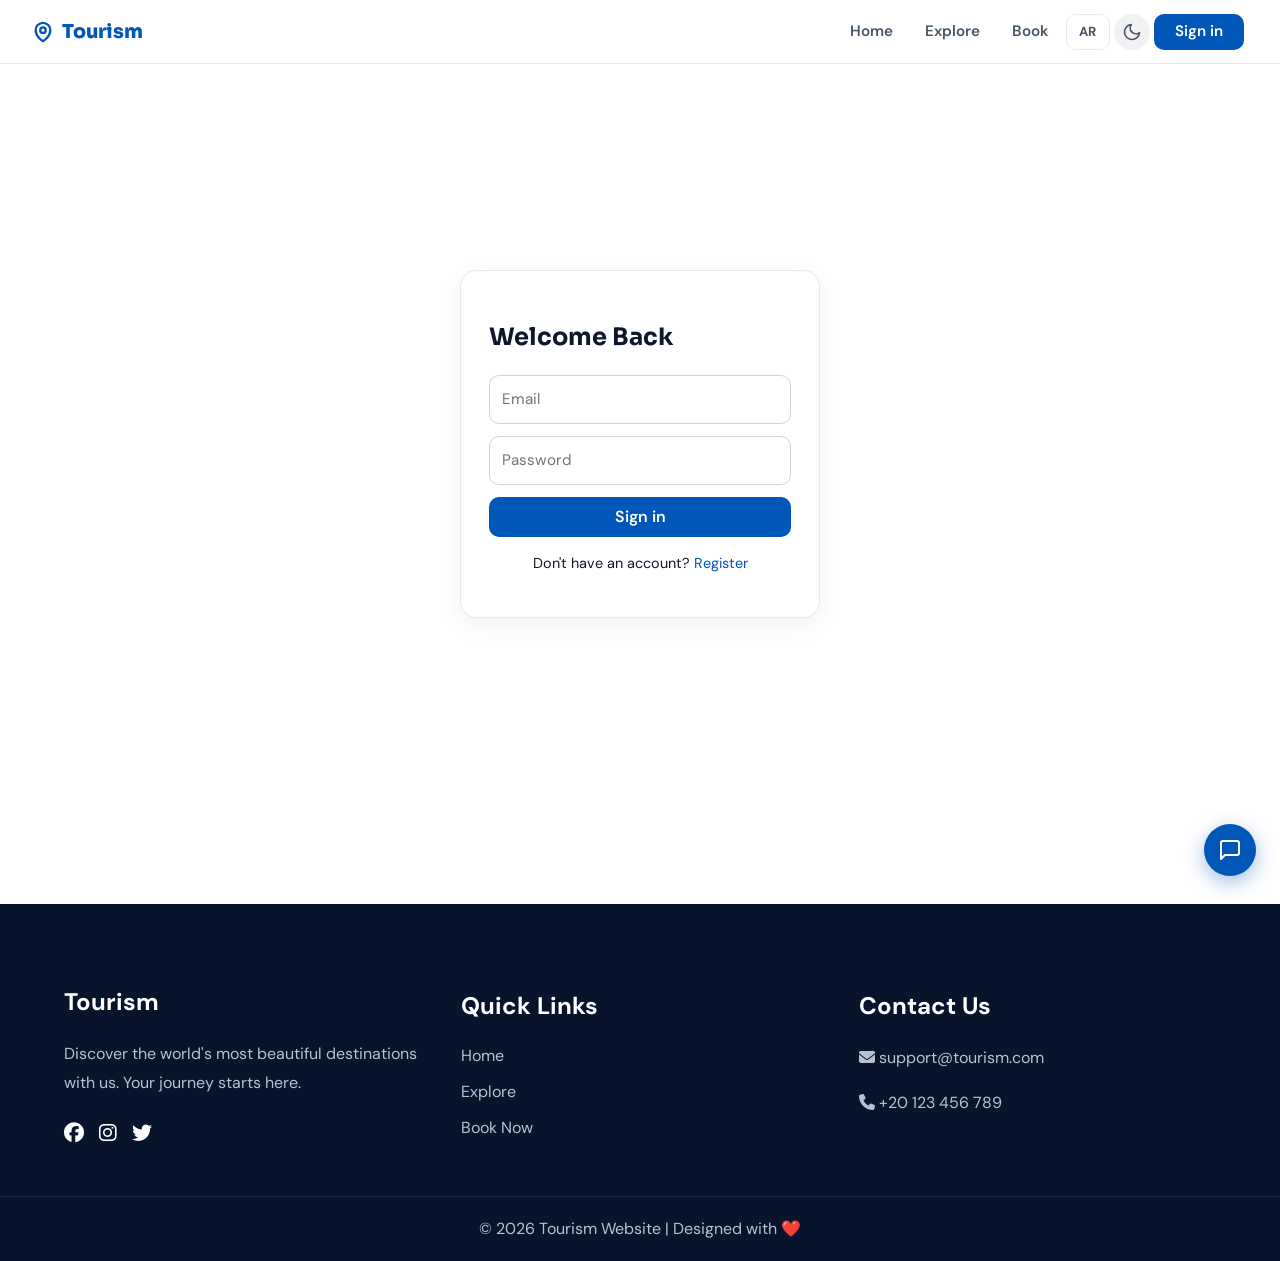
==== commit cded8acb: "moatasem" ====
--- a/pages/admin-dashboard.html
+++ b/pages/admin-dashboard.html
@@ -29,6 +29,7 @@
 <link rel="stylesheet" href="../css/pages/admin-dashboard.css">
     <link rel="stylesheet" href="https://cdnjs.cloudflare.com/ajax/libs/font-awesome/6.5.1/css/all.min.css">
     <link rel="stylesheet" href="../css/responsive.css">
+    <link rel="stylesheet" href="../css/rtl.css">
 </head>
 
 <body>
@@ -50,6 +51,12 @@
             <button class="theme-toggle-btn" id="themeToggle" aria-label="Toggle theme"></button>
     <a href="admin-dashboard.html" class="nav-cta active">Admin</a>
   </div>
+
+  <button class="nav-hamburger" id="navHamburger" aria-label="Toggle menu">
+    <span></span>
+    <span></span>
+    <span></span>
+  </button>
 </nav>
 
 <!-- ===== ADMIN DASHBOARD PAGE ===== -->
@@ -78,13 +85,13 @@
         </span>
       </div>
       <!-- Logout INSIDE hero section — same position as profile page -->
-      <button id="adminLogoutBtn" class="hero-logout-btn">
+      <button id="adminLogoutBtn" class="hero-logout-btn" data-lang="logout">
         <svg width="15" height="15" viewBox="0 0 24 24" fill="none" stroke="currentColor" stroke-width="2.2">
           <path d="M9 21H5a2 2 0 0 1-2-2V5a2 2 0 0 1 2-2h4"/>
           <polyline points="16 17 21 12 16 7"/>
           <line x1="21" y1="12" x2="9" y2="12"/>
         </svg>
-        Logout
+        تسجيل الخروج
       </button>
     </div>
   </div>
@@ -467,7 +474,7 @@
      <div class="footer-container">
         <div class="footer-section about">
             <h2 class="footer-logo">Tourism</h2>
-            <p>Discover the world's most beautiful destinations with us. Your journey starts here.</p>
+            <p data-lang="footer_desc">Discover the world's most beautiful destinations with us. Your journey starts here.</p>
             <div class="social-links">
                 <a href="#"><i class="fab fa-facebook"></i></a>
                 <a href="#"><i class="fab fa-instagram"></i></a>
@@ -476,22 +483,22 @@
         </div>
 
         <div class="footer-section links">
-            <h3>Quick Links</h3>
+            <h3 data-lang="quick_links">Quick Links</h3>
             <ul>
                 <li><a href="index.html" data-lang="home">Home</a></li>
                 <li><a href="search.html" data-lang="explore">Explore</a></li>
-                <li><a href="booking.html">Book Now</a></li>
+                <li><a href="booking.html" data-lang="book_now_footer">Book Now</a></li>
             </ul>
         </div>
 
         <div class="footer-section contact">
-            <h3>Contact Us</h3>
+            <h3 data-lang="contact_us">Contact Us</h3>
             <p><i class="fas fa-envelope"></i> support@tourism.com</p>
             <p><i class="fas fa-phone"></i> +20 123 456 789</p>
         </div>
     </div>
 
-    <div class="footer-bottom">
+    <div class="footer-bottom" data-lang="footer_rights">
         &copy; 2026 Tourism Website | Designed with ❤️
     </div>
     </footer>
--- a/css/components.css
+++ b/css/components.css
@@ -17,11 +17,13 @@
   --transition: 0.22s ease;
 }
 
-/* Shared navbar */
+/* Shared navbar — fixed so mobile dropdown always anchors correctly */
 .navbar {
-  position: sticky;
+  position: fixed;
   top: 0;
-  z-index: 100;
+  left: 0;
+  right: 0;
+  z-index: 1000;
 
   display: flex;
   align-items: center;
@@ -31,10 +33,17 @@
   height: 64px;
   padding: 0 32px;
 
-  background: rgba(255, 255, 255, 0.95);
+  background: rgba(255, 255, 255, 0.97);
   backdrop-filter: blur(12px);
   -webkit-backdrop-filter: blur(12px);
   border-bottom: 1px solid #e2e8f0;
+
+  overflow: visible;
+}
+
+/* Push page content below the fixed navbar */
+body {
+  padding-top: 64px;
 }
 
 .navbar,
@@ -64,7 +73,6 @@
   display: flex;
   align-items: center;
   gap: 4px;
-  height: 100%;
 }
 
 .nav-links a {
@@ -209,27 +217,43 @@
     display: none;
   }
 
+  /* ── Mobile dropdown menu ── */
   .nav-links.open {
     display: flex;
     flex-direction: column;
-    align-items: flex-start;
+    align-items: center;
+    text-align: center;
     gap: 4px;
 
-    position: absolute;
+    position: fixed;
     top: 64px;
     left: 0;
     right: 0;
-    z-index: 99;
+
+    z-index: 999;
 
     padding: 12px 16px 16px;
-    background: var(--bg-navbar, rgba(255,255,255,0.97));
-    border-bottom: 1px solid var(--border, #e2e8f0);
-    backdrop-filter: blur(12px);
-    -webkit-backdrop-filter: blur(12px);
+
+    background: var(--card-bg);
+    border-bottom: 2px solid var(--border, #e2e8f0);
+    box-shadow: 0 8px 32px rgba(0, 0, 0, 0.18);
+
+    height: auto;
+    min-height: fit-content;
+    overflow: visible;
+  }
+
+  /* Dark mode */
+  [data-theme="dark"] .nav-links.open {
+    background: #1a1a1a;
+    border-bottom-color: #333;
+    box-shadow: 0 8px 32px rgba(0, 0, 0, 0.5);
   }
 
   .nav-links.open a,
-  .nav-links.open .theme-toggle-btn {
+  .nav-links.open .theme-toggle-btn,
+  .nav-links.open .lang-toggle-btn,
+  .nav-links.open .currency-selector {
     width: 100%;
   }
 
@@ -237,13 +261,33 @@
     justify-content: flex-start;
     padding: 0 14px;
     gap: 8px;
-    width: 100%;
     height: 36px;
     border-radius: var(--radius-sm);
   }
 
   .nav-hamburger {
     display: inline-flex;
+  }
+
+  /* RTL: flip alignment */
+  [dir="rtl"] .nav-links.open {
+    align-items: center;
+  }
+
+  /* Dimming overlay behind the open menu */
+  .nav-overlay {
+    display: none;
+    position: fixed;
+    top: 64px;
+    left: 0;
+    right: 0;
+    bottom: 0;
+    z-index: 998;
+    background: rgba(0, 0, 0, 0.4);
+  }
+
+  .nav-overlay.visible {
+    display: block;
   }
 }
 
--- a/css/themes/dark.css
+++ b/css/themes/dark.css
@@ -37,7 +37,7 @@
 }
 
 [data-theme="dark"] .navbar {
-  background: var(--bg-navbar);
+  background: rgba(18, 18, 18, 0.98);
   border-bottom: 1px solid var(--border);
 }
 
--- a/css/responsive.css
+++ b/css/responsive.css
@@ -4,10 +4,9 @@
    ============================================================ */
 
 /* ── PREVENT HORIZONTAL SCROLL ──────────────────────────── */
-/* NOTE: overflow-x must NOT be on html — it breaks position:sticky on navbar */
-body {
-  overflow-x: hidden;
-  max-width: 100%;
+/* Use clip on html to prevent horizontal scroll WITHOUT breaking position:fixed */
+html {
+  overflow-x: clip;
 }
 
 /* ── LANGUAGE TOGGLE BTN IN NAVBAR ─────────────────────── */
@@ -137,12 +136,6 @@
 
 /* ── TABLET ≤ 768px ─────────────────────────────────────── */
 @media (max-width: 768px) {
-  /* Navbar - mobile menu open state */
-  .nav-links.open {
-    position: fixed;
-    top: 64px;
-  }
-
   /* Currency selector in mobile menu */
   .nav-links.open .currency-selector {
     width: 100%;
@@ -578,10 +571,12 @@
   }
 }
 
-/* ── NAVBAR STICKY ENFORCEMENT ───────────────────────── */
+/* ── NAVBAR FIXED ENFORCEMENT ───────────────────────── */
 /* Re-declare after all page CSS loads to prevent any override */
 .navbar {
-  position: sticky !important;
+  position: fixed !important;
   top: 0 !important;
+  left: 0 !important;
+  right: 0 !important;
   z-index: 1000 !important;
 }
--- a/css/rtl.css
+++ b/css/rtl.css
@@ -0,0 +1,273 @@
+/* ============================================================
+   RTL.CSS  —  Right-to-Left (Arabic) Layout Fixes
+   Applied when: [dir="rtl"]
+   ============================================================ */
+
+/* ── Global ─────────────────────────────────────────────── */
+[dir="rtl"] body {
+    font-family: 'Cairo', 'DM Sans', sans-serif;
+}
+
+[dir="rtl"] * {
+    text-align: right;
+}
+
+/* Centered elements should stay centered */
+[dir="rtl"] .hero,
+[dir="rtl"] .world-content,
+[dir="rtl"] .section-title,
+[dir="rtl"] .search-hero .hero-content,
+[dir="rtl"] .hero-badge,
+[dir="rtl"] .hero-title,
+[dir="rtl"] .hero-sub,
+[dir="rtl"] .no-results,
+[dir="rtl"] .footer-bottom,
+[dir="rtl"] .weather-widget {
+    text-align: center;
+}
+
+/* ── Navbar ─────────────────────────────────────────────── */
+[dir="rtl"] .navbar {
+    flex-direction: row-reverse;
+}
+
+[dir="rtl"] .nav-links {
+    flex-direction: row-reverse;
+}
+
+/* ── Hero section ───────────────────────────────────────── */
+[dir="rtl"] .hero h1,
+[dir="rtl"] .hero p,
+[dir="rtl"] .hero a,
+[dir="rtl"] .hero button {
+    text-align: center;
+}
+
+/* ── Cards grid ─────────────────────────────────────────── */
+[dir="rtl"] .card {
+    text-align: right;
+}
+
+[dir="rtl"] .card h3,
+[dir="rtl"] .card p {
+    text-align: right;
+}
+
+[dir="rtl"] .price-box {
+    text-align: right;
+}
+
+/* ── Featured Landmark ──────────────────────────────────── */
+[dir="rtl"] .featured-landmark {
+    flex-direction: row-reverse;
+}
+
+[dir="rtl"] .landmark-content {
+    text-align: right;
+}
+
+[dir="rtl"] .landmark-cta svg {
+    transform: scaleX(-1);
+}
+
+/* ── Footer ─────────────────────────────────────────────── */
+[dir="rtl"] .footer-container {
+    flex-direction: row-reverse;
+}
+
+[dir="rtl"] .footer-section {
+    text-align: right;
+}
+
+[dir="rtl"] .footer-section ul {
+    padding-right: 0;
+    padding-left: 0;
+}
+
+[dir="rtl"] .social-links {
+    justify-content: flex-start;
+}
+
+/* ── Details page ───────────────────────────────────────── */
+[dir="rtl"] .details-card {
+    flex-direction: row-reverse;
+}
+
+[dir="rtl"] .details-info {
+    text-align: right;
+}
+
+[dir="rtl"] .details-info h1,
+[dir="rtl"] .details-info p {
+    text-align: right;
+}
+
+[dir="rtl"] .details-actions {
+    justify-content: flex-start;
+}
+
+[dir="rtl"] .details-section h2 {
+    text-align: right;
+}
+
+[dir="rtl"] .details-list {
+    padding-right: 1.2rem;
+    padding-left: 0;
+    text-align: right;
+}
+
+[dir="rtl"] .policy-grid {
+    direction: rtl;
+}
+
+[dir="rtl"] .policy-item {
+    text-align: right;
+}
+
+[dir="rtl"] .location-layout {
+    flex-direction: row-reverse;
+}
+
+[dir="rtl"] .location-info {
+    text-align: right;
+}
+
+[dir="rtl"] .hotels-grid {
+    direction: rtl;
+}
+
+[dir="rtl"] .hotel-card {
+    flex-direction: row-reverse;
+    text-align: right;
+}
+
+[dir="rtl"] .hotel-info {
+    text-align: right;
+}
+
+[dir="rtl"] .hotel-info ul {
+    padding-right: 1.2rem;
+    padding-left: 0;
+}
+
+[dir="rtl"] .hotel-info h3,
+[dir="rtl"] .hotel-info p {
+    text-align: right;
+}
+
+[dir="rtl"] .hotel-price {
+    text-align: right;
+}
+
+[dir="rtl"] .reviews-container {
+    direction: rtl;
+}
+
+[dir="rtl"] .review-card {
+    text-align: right;
+}
+
+[dir="rtl"] .review-header {
+    flex-direction: row-reverse;
+}
+
+/* ── Login / Register ───────────────────────────────────── */
+[dir="rtl"] .auth-form,
+[dir="rtl"] .login-form,
+[dir="rtl"] .register-form {
+    text-align: right;
+    direction: rtl;
+}
+
+[dir="rtl"] .auth-form input,
+[dir="rtl"] .login-form input,
+[dir="rtl"] .register-form input {
+    text-align: right;
+    direction: rtl;
+}
+
+[dir="rtl"] .auth-form label,
+[dir="rtl"] .login-form label,
+[dir="rtl"] .register-form label {
+    text-align: right;
+}
+
+/* ── Booking page ───────────────────────────────────────── */
+[dir="rtl"] .booking-card {
+    text-align: right;
+}
+
+[dir="rtl"] .booking-info {
+    text-align: right;
+}
+
+[dir="rtl"] .booking-page h1,
+[dir="rtl"] .booking-page h2,
+[dir="rtl"] .booking-page p {
+    text-align: right;
+}
+
+/* ── Profile page ───────────────────────────────────────── */
+[dir="rtl"] .profile-section {
+    text-align: right;
+    direction: rtl;
+}
+
+[dir="rtl"] .profile-info {
+    text-align: right;
+}
+
+/* ── Search page specific (supplement existing RTL) ─────── */
+[dir="rtl"] .card-body {
+    text-align: right;
+}
+
+[dir="rtl"] .card-title,
+[dir="rtl"] .card-desc {
+    text-align: right;
+}
+
+[dir="rtl"] .card-footer {
+    flex-direction: row-reverse;
+}
+
+[dir="rtl"] .filters-sidebar {
+    text-align: right;
+}
+
+[dir="rtl"] .filters-sidebar label {
+    text-align: right;
+}
+
+[dir="rtl"] .filter-group {
+    text-align: right;
+}
+
+[dir="rtl"] .search-box {
+    direction: rtl;
+}
+
+[dir="rtl"] #searchInput {
+    text-align: right;
+}
+
+/* ── Chat widget ────────────────────────────────────────── */
+[dir="rtl"] .chat-box {
+    text-align: right;
+    direction: rtl;
+}
+
+[dir="rtl"] .chat-message {
+    text-align: right;
+}
+
+/* ── Hamburger menu on mobile ───────────────────────────── */
+@media (max-width: 768px) {
+    [dir="rtl"] .nav-links {
+        text-align: right;
+    }
+
+    [dir="rtl"] .nav-links a {
+        text-align: right;
+    }
+}
